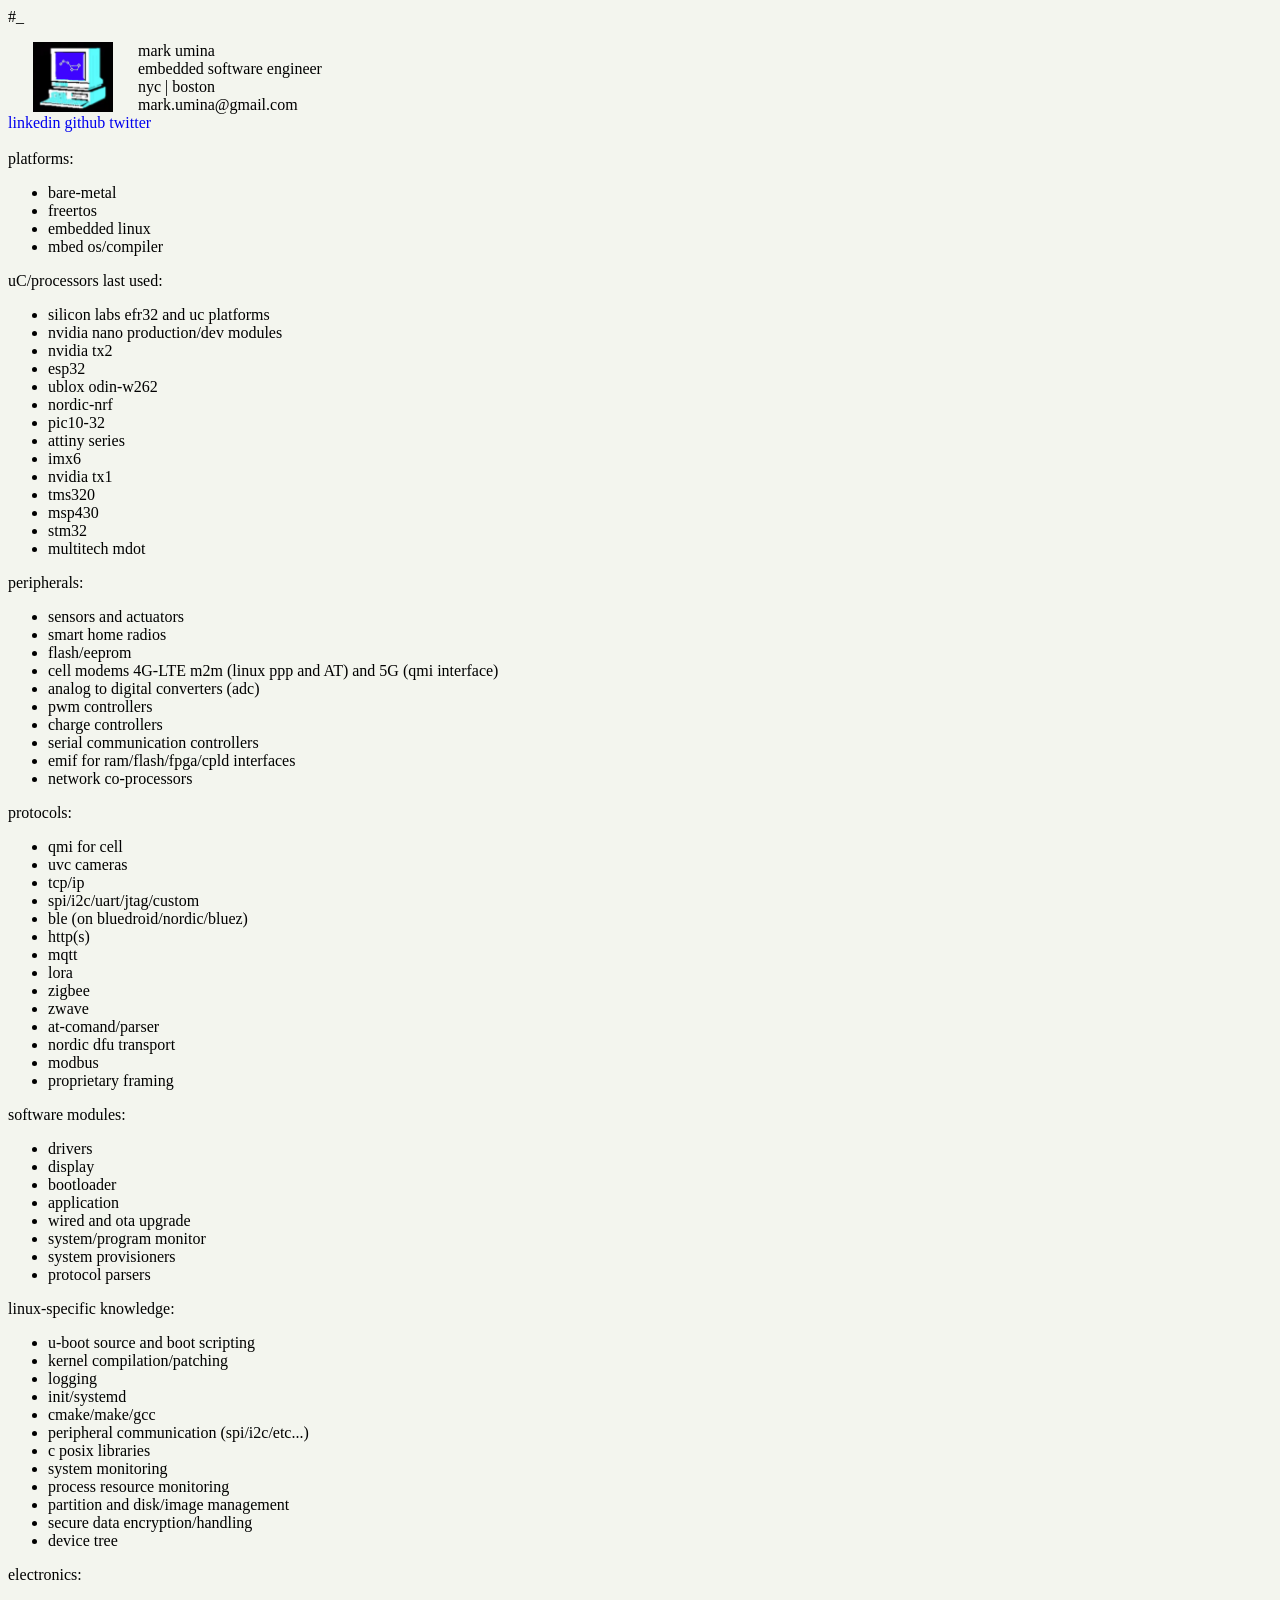
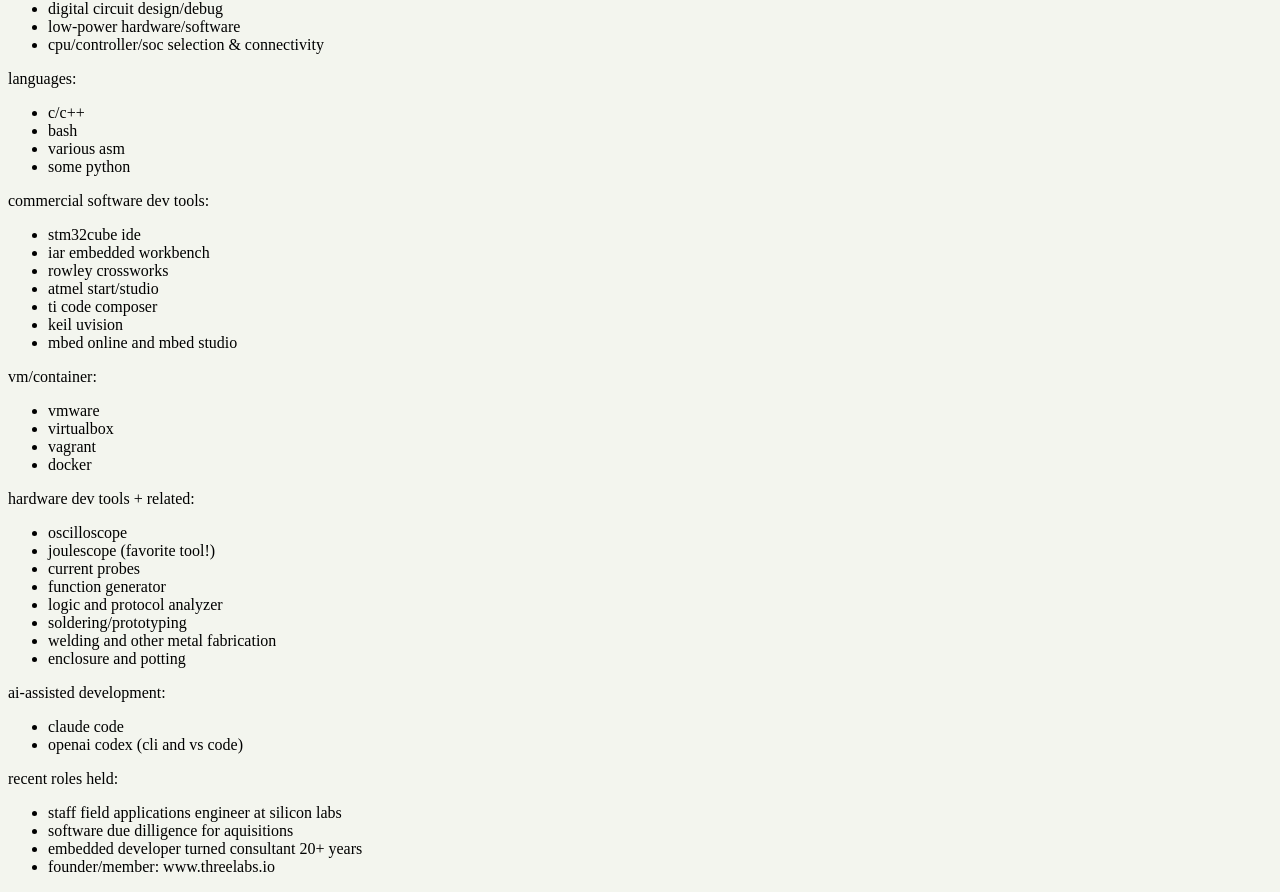
==== index.html @ 39f1ef85 "Update index.html with AI-assisted development Added AI-assisted development section with tools." ====
<!DOCTYPE html>
<html>
<head>
<title>mark umina - embedded software engineer</title>
<link rel="shortcut icon" type="image/x-icon" href="favicon.ico">
</head>
<body style="background-color:#f3f5ee"></body>#_

<p>

<IMG ALIGN="left" WIDTH=80 HEIGHT=70 HSPACE=25 SRC="computr_constellation.png">

mark umina<br />
embedded software engineer<br />

nyc | boston<br />
mark.umina@gmail.com<br />

<a href="https://www.linkedin.com/in/markumina" style="text-decoration: none">linkedin</a>
<a href="https://github.com/markumina" style="text-decoration: none">github</a>
<a href="https://twitter.com/markumina" style="text-decoration: none">twitter</a>

<br />
<br />

platforms:
<ul>
<li>bare-metal</li>
<li>freertos</li>
<li>embedded linux</li>
<li>mbed os/compiler</li>
</ul>

uC/processors last used:
<ul>
<li>silicon labs efr32 and uc platforms</li>
<li>nvidia nano production/dev modules</li>
<li>nvidia tx2</li>
<li>esp32</li>
<li>ublox odin-w262</li>
<li>nordic-nrf</li>
<li>pic10-32</li>
<li>attiny series</li>
<li>imx6</li>
<li>nvidia tx1</li>
<li>tms320</li>
<li>msp430</li>
<li>stm32</li>
<li>multitech mdot</li>
</ul>

peripherals:
<ul>
<li>sensors and actuators</li>
<li>smart home radios</li>
<li>flash/eeprom</li>
<li>cell modems 4G-LTE m2m (linux ppp and AT) and 5G (qmi interface)</li>
<li>analog to digital converters (adc)</li>
<li>pwm controllers</li>
<li>charge controllers</li>
<li>serial communication controllers</li>
<li>emif for ram/flash/fpga/cpld interfaces</li>
<li>network co-processors</li>
</ul>

protocols:
<ul>
<li>qmi for cell</li>
<li>uvc cameras</li>
<li>tcp/ip</li>
<li>spi/i2c/uart/jtag/custom</li>
<li>ble (on bluedroid/nordic/bluez)</li>
<li>http(s)</li>
<li>mqtt</li>
<li>lora</li>
<li>zigbee</li>
<li>zwave</li>
<li>at-comand/parser</li>
<li>nordic dfu transport</li>
<li>modbus</li>
<li>proprietary framing</li>
</ul>

software modules:
<ul>
<li>drivers</li>
<li>display</li>
<li>bootloader</li>
<li>application</li>
<li>wired and ota upgrade</li>
<li>system/program monitor</li>
<li>system provisioners</li>
<li>protocol parsers</li>
</ul>

linux-specific knowledge:
<ul>
<li>u-boot source and boot scripting</li>
<li>kernel compilation/patching</li>
<li>logging</li>
<li>init/systemd</li>
<li>cmake/make/gcc</li>
<li>peripheral communication (spi/i2c/etc...)</li>
<li>c posix libraries</li>
<li>system monitoring</li>
<li>process resource monitoring</li>
<li>partition and disk/image management</li>
<li>secure data encryption/handling</li>
<li>device tree</li>  
</ul>

electronics:
<ul>
<li>digital circuit design/debug</li>
<li>low-power hardware/software</li>
<li>cpu/controller/soc selection & connectivity</li>
</ul>

languages:
<ul>
<li>c/c++</li>
<li>bash</li>
<li>various asm</li>
<li>some python</li>
</ul>

commercial software dev tools:
<ul>
<li>stm32cube ide</li>
<li>iar embedded workbench</li>
<li>rowley crossworks</li>
<li>atmel start/studio</li>
<li>ti code composer</li>
<li>keil uvision</li>
<li>mbed online and mbed studio</li>
</ul>

vm/container:
<ul>
<li>vmware</li>
<li>virtualbox</li>
<li>vagrant</li>
<li>docker</li>
</ul>

hardware dev tools + related:
<ul>
<li>oscilloscope</li>
<li>joulescope (favorite tool!)</li>
<li>current probes</li>
<li>function generator</li>
<li>logic and protocol analyzer</li>
<li>soldering/prototyping</li>
<li>welding and other metal fabrication</li>
<li>enclosure and potting</li>
</ul>

ai-assisted development:
<ul>
<li>claude code</li>
<li>openai codex (cli and vs code)</li>
</ul>

recent roles held:
<ul>
<li>staff field applications engineer at silicon labs</li>
<li>software due dilligence for aquisitions</li>
<li>embedded developer turned consultant 20+ years</li>
<li>founder/member: www.threelabs.io</li>
</ul>

</p>

</html>
</body>
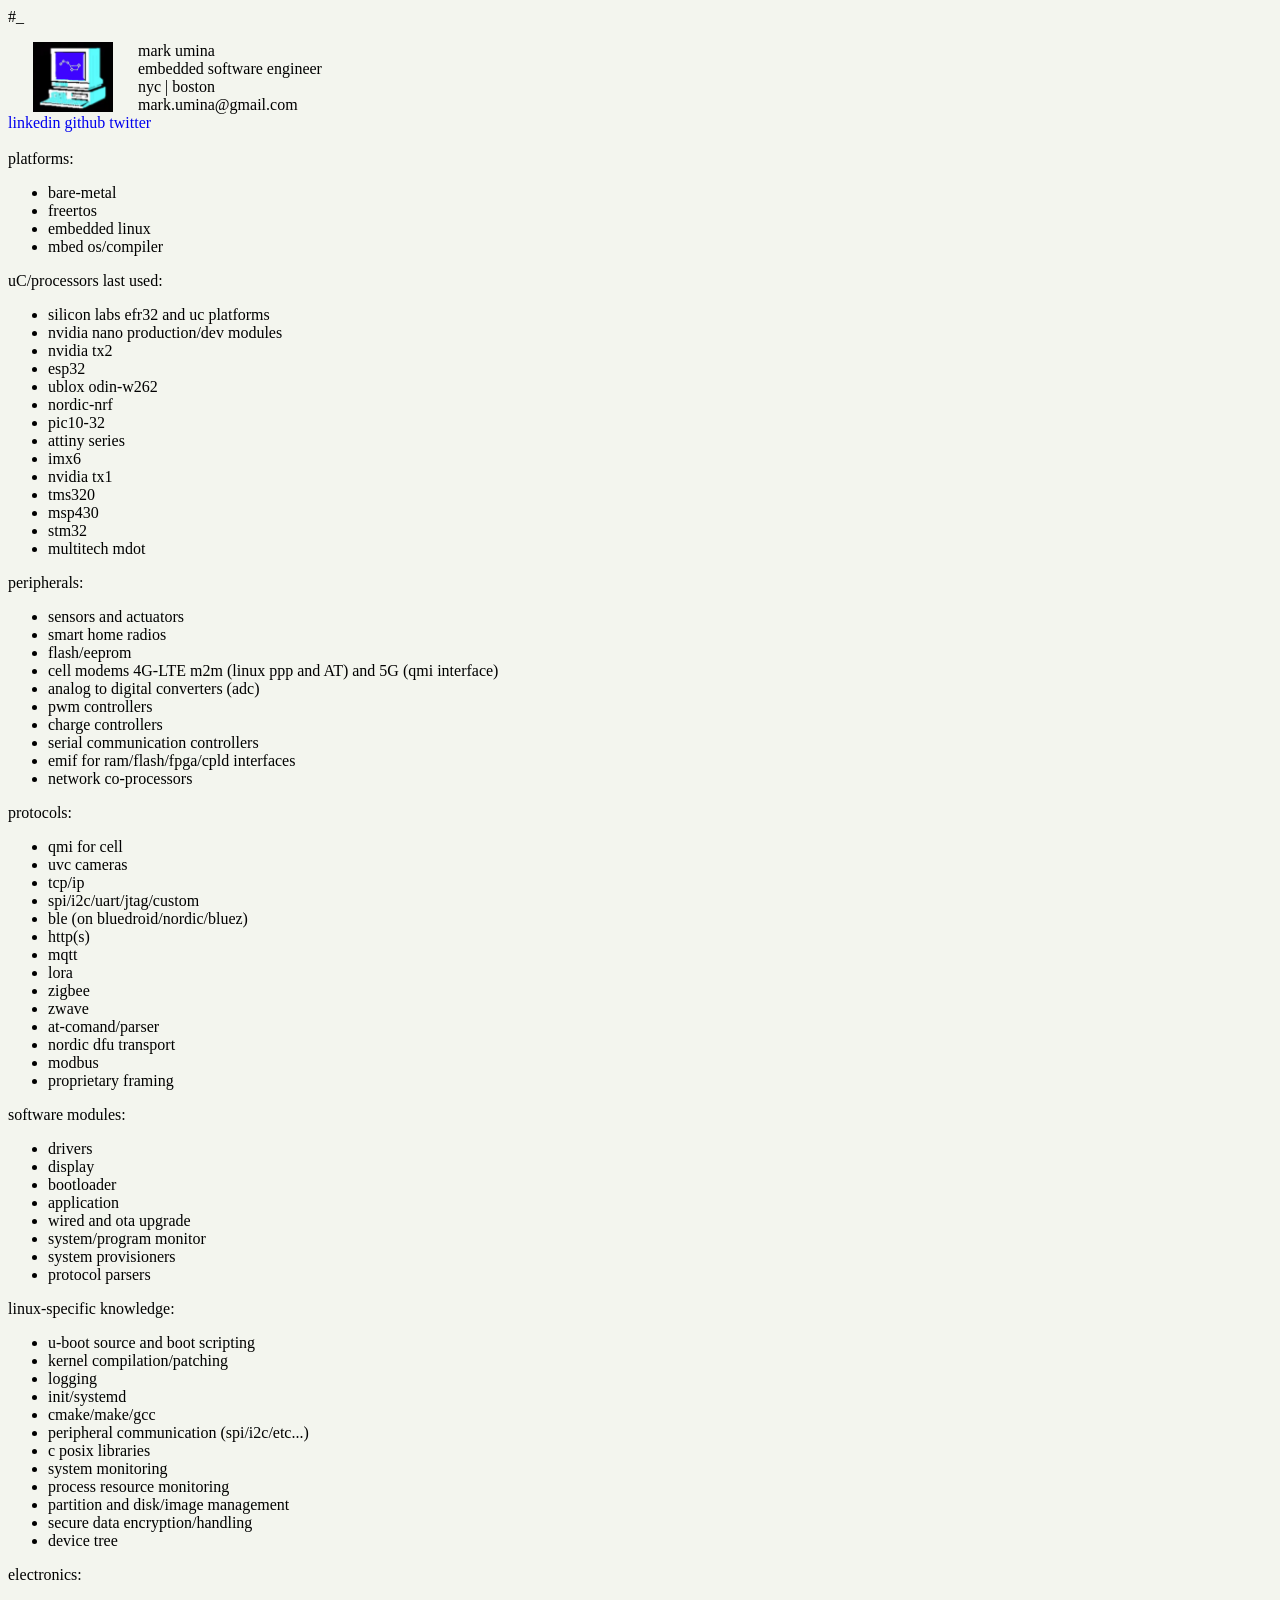
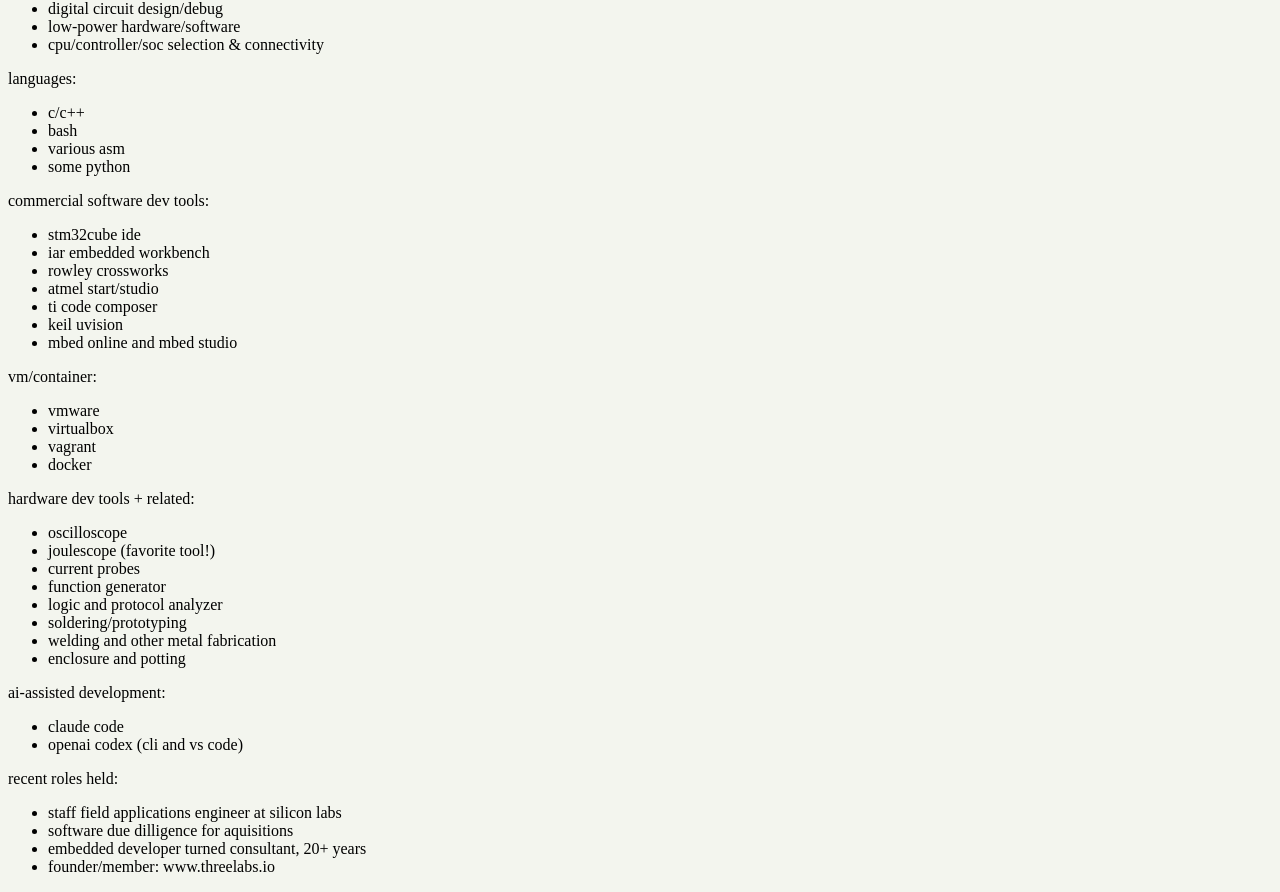
==== commit 38a1238e: "Fix typo in job experience description" ====
--- a/index.html
+++ b/index.html
@@ -165,7 +165,7 @@
 <ul>
 <li>staff field applications engineer at silicon labs</li>
 <li>software due dilligence for aquisitions</li>
-<li>embedded developer turned consultant 20+ years</li>
+<li>embedded developer turned consultant, 20+ years</li>
 <li>founder/member: www.threelabs.io</li>
 </ul>
 
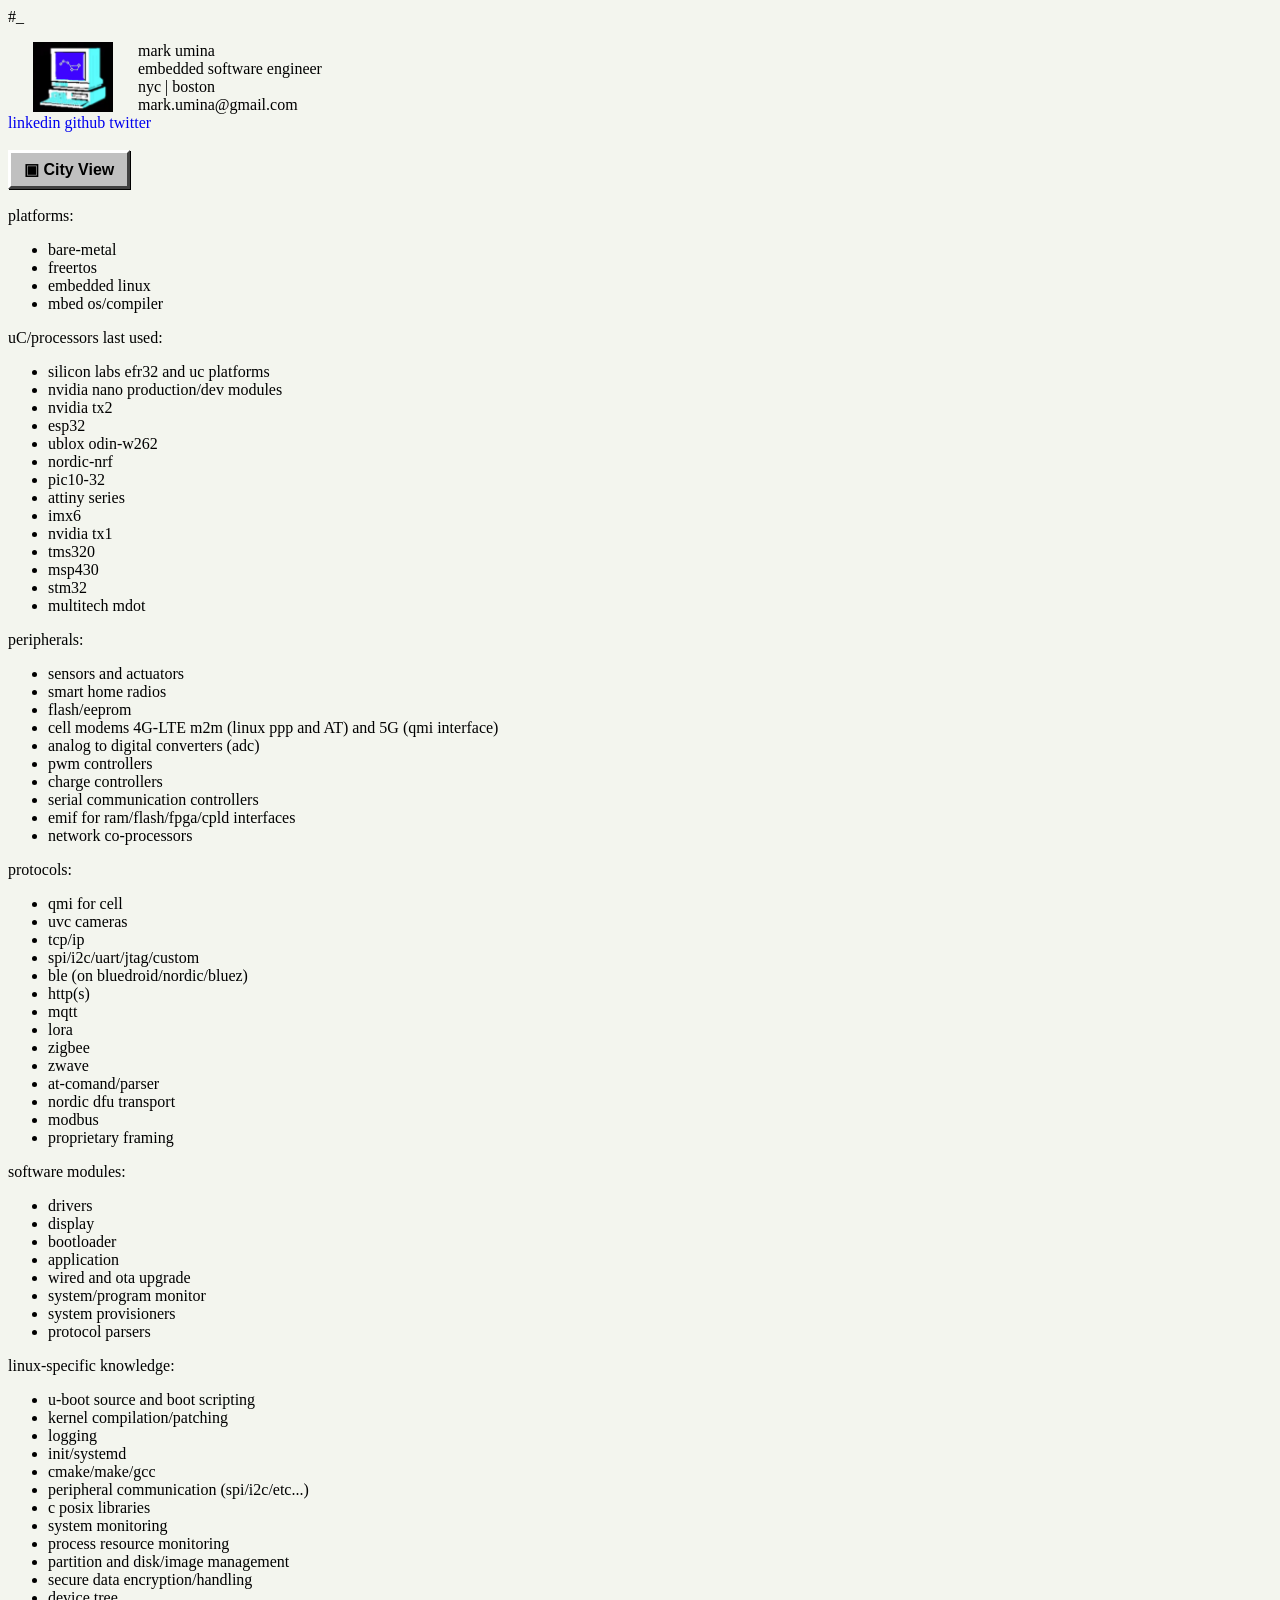
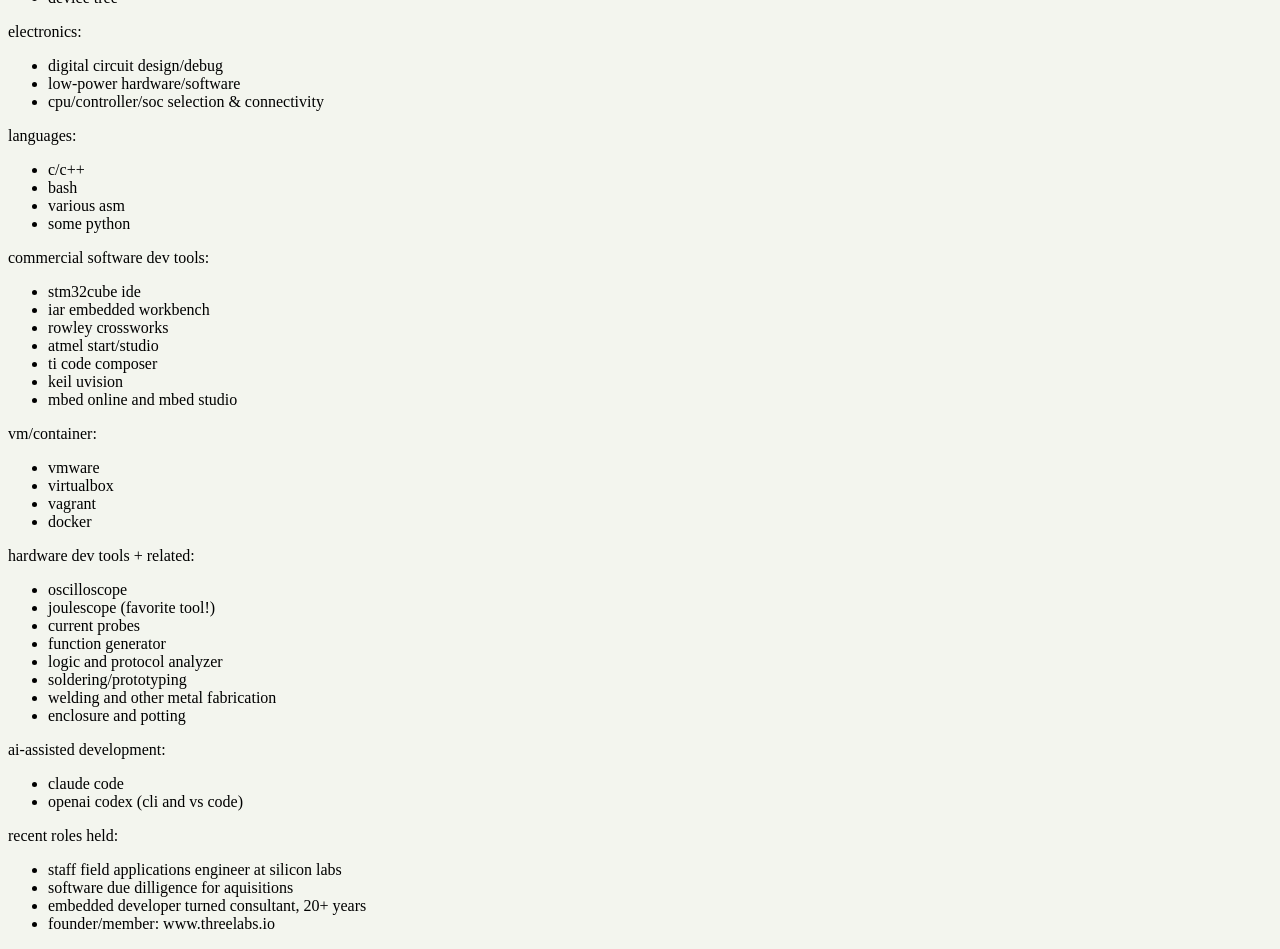
==== commit d23e80a7: "Add encrypted full-resolution city view" ====
--- a/index.html
+++ b/index.html
@@ -19,6 +19,11 @@
 <a href="https://www.linkedin.com/in/markumina" style="text-decoration: none">linkedin</a>
 <a href="https://github.com/markumina" style="text-decoration: none">github</a>
 <a href="https://twitter.com/markumina" style="text-decoration: none">twitter</a>
+
+<br />
+<br />
+
+<a href="city-view/" style="display:inline-block; padding:7px 13px; border:3px solid; border-color:#ffffff #404040 #404040 #ffffff; background:#c0c0c0; color:#000000; box-shadow:1px 1px 0 #000000; font-family:Verdana,Arial,sans-serif; font-weight:bold; text-decoration:none;">&#9635; City View</a>
 
 <br />
 <br />
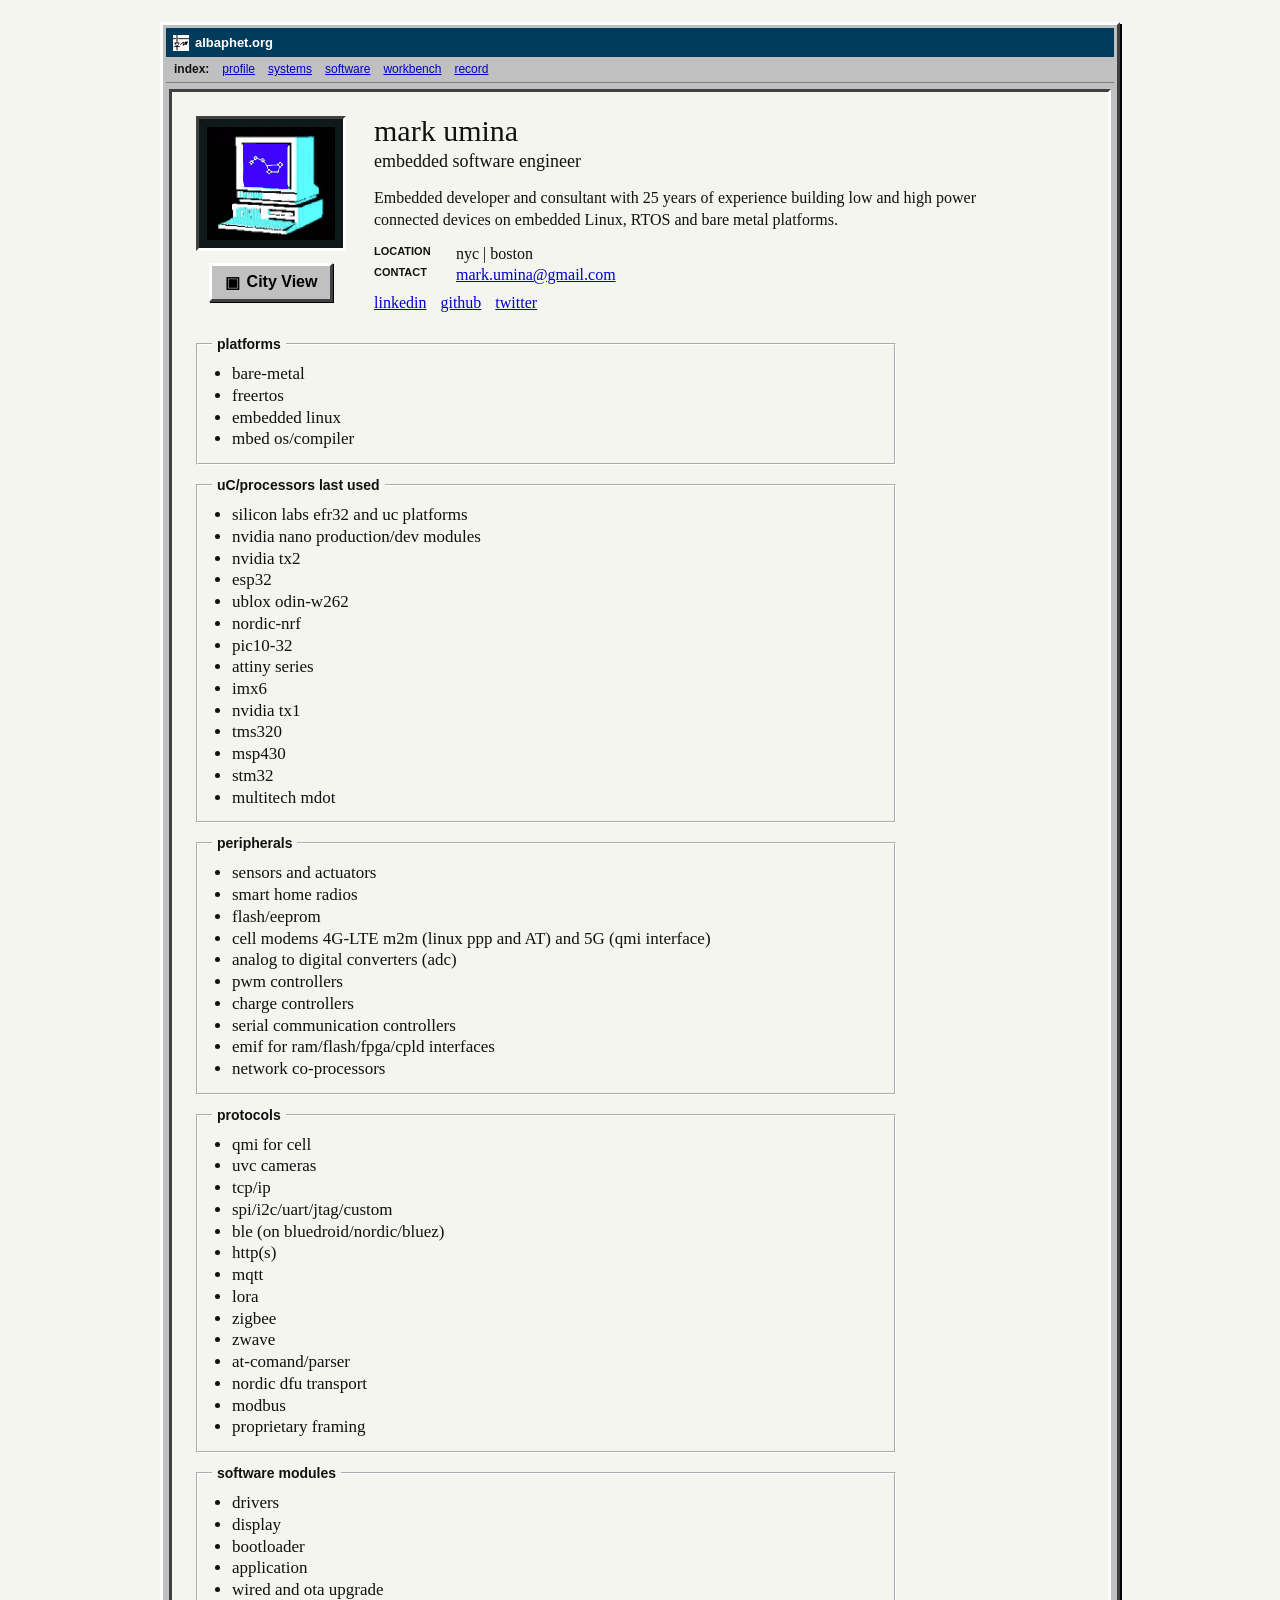
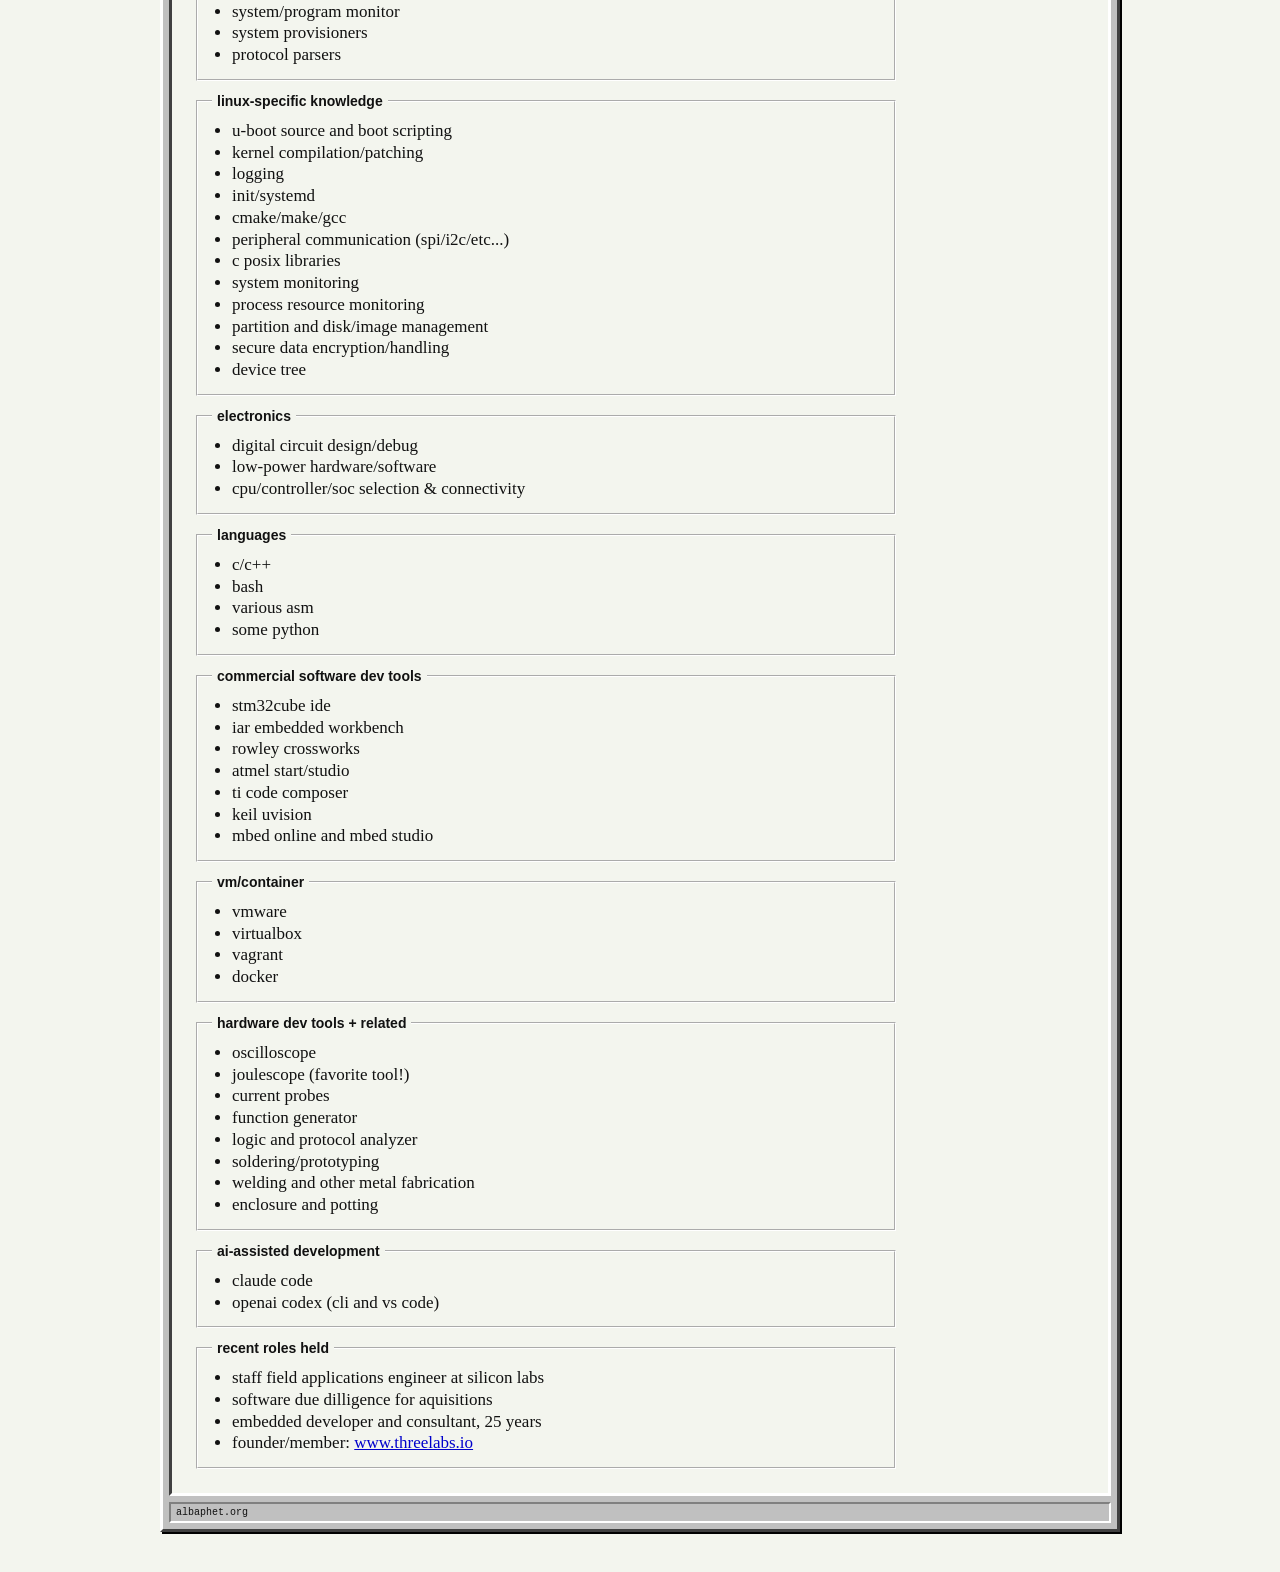
==== commit 61fe7138: "big cleanup." ====
--- a/index.html
+++ b/index.html
@@ -1,180 +1,302 @@
 <!DOCTYPE html>
-<html>
+<html lang="en">
 <head>
-<title>mark umina - embedded software engineer</title>
+<meta charset="utf-8">
+<meta name="viewport" content="width=device-width, initial-scale=1">
+<title>Mark Umina | Embedded Software Engineer, NYC &amp; Boston</title>
+<meta name="description" content="Embedded developer and consultant with 25 years of experience building low and high power connected devices on embedded Linux, RTOS and bare metal platforms.">
+<link rel="canonical" href="https://www.albaphet.org/">
+<meta property="og:type" content="profile">
+<meta property="og:site_name" content="albaphet.org">
+<meta property="og:title" content="Mark Umina | Embedded Software Engineer">
+<meta property="og:description" content="Embedded developer and consultant with 25 years of experience building low and high power connected devices on embedded Linux, RTOS and bare metal platforms.">
+<meta property="og:url" content="https://www.albaphet.org/">
+<meta property="og:image" content="https://www.albaphet.org/computr_constellation.png">
+<meta property="og:image:width" content="327">
+<meta property="og:image:height" content="288">
+<meta property="og:image:alt" content="Pixel-art computer beneath a constellation">
+<meta name="twitter:card" content="summary">
 <link rel="shortcut icon" type="image/x-icon" href="favicon.ico">
+<link rel="stylesheet" href="site.css">
+<script type="application/ld+json">
+{
+  "@context": "https://schema.org",
+  "@graph": [
+    {
+      "@type": "WebSite",
+      "@id": "https://www.albaphet.org/#website",
+      "url": "https://www.albaphet.org/",
+      "name": "albaphet.org"
+    },
+    {
+      "@type": "ProfilePage",
+      "@id": "https://www.albaphet.org/#profile",
+      "url": "https://www.albaphet.org/",
+      "name": "Mark Umina | Embedded Software Engineer",
+      "isPartOf": {
+        "@id": "https://www.albaphet.org/#website"
+      },
+      "mainEntity": {
+        "@id": "https://www.albaphet.org/#mark-umina"
+      }
+    },
+    {
+      "@type": "Person",
+      "@id": "https://www.albaphet.org/#mark-umina",
+      "name": "Mark Umina",
+      "url": "https://www.albaphet.org/",
+      "jobTitle": "Embedded Software Engineer",
+      "description": "Embedded developer and consultant with 25 years of experience building low and high power connected devices on embedded Linux, RTOS and bare metal platforms.",
+      "email": "mailto:mark.umina@gmail.com",
+      "sameAs": [
+        "https://www.linkedin.com/in/markumina",
+        "https://github.com/markumina",
+        "https://twitter.com/markumina"
+      ],
+      "knowsAbout": [
+        "Bare-metal programming",
+        "FreeRTOS",
+        "Embedded Linux",
+        "Firmware development",
+        "Device drivers",
+        "Wireless systems",
+        "Low and high power connected devices",
+        "Hardware/software integration"
+      ]
+    }
+  ]
+}
+</script>
 </head>
-<body style="background-color:#f3f5ee"></body>#_
-
-<p>
-
-<IMG ALIGN="left" WIDTH=80 HEIGHT=70 HSPACE=25 SRC="computr_constellation.png">
-
-mark umina<br />
-embedded software engineer<br />
-
-nyc | boston<br />
-mark.umina@gmail.com<br />
-
-<a href="https://www.linkedin.com/in/markumina" style="text-decoration: none">linkedin</a>
-<a href="https://github.com/markumina" style="text-decoration: none">github</a>
-<a href="https://twitter.com/markumina" style="text-decoration: none">twitter</a>
-
-<br />
-<br />
-
-<a href="city-view/" style="display:inline-block; padding:7px 13px; border:3px solid; border-color:#ffffff #404040 #404040 #ffffff; background:#c0c0c0; color:#000000; box-shadow:1px 1px 0 #000000; font-family:Verdana,Arial,sans-serif; font-weight:bold; text-decoration:none;">&#9635; City View</a>
-
-<br />
-<br />
-
-platforms:
-<ul>
-<li>bare-metal</li>
-<li>freertos</li>
-<li>embedded linux</li>
-<li>mbed os/compiler</li>
-</ul>
-
-uC/processors last used:
-<ul>
-<li>silicon labs efr32 and uc platforms</li>
-<li>nvidia nano production/dev modules</li>
-<li>nvidia tx2</li>
-<li>esp32</li>
-<li>ublox odin-w262</li>
-<li>nordic-nrf</li>
-<li>pic10-32</li>
-<li>attiny series</li>
-<li>imx6</li>
-<li>nvidia tx1</li>
-<li>tms320</li>
-<li>msp430</li>
-<li>stm32</li>
-<li>multitech mdot</li>
-</ul>
-
-peripherals:
-<ul>
-<li>sensors and actuators</li>
-<li>smart home radios</li>
-<li>flash/eeprom</li>
-<li>cell modems 4G-LTE m2m (linux ppp and AT) and 5G (qmi interface)</li>
-<li>analog to digital converters (adc)</li>
-<li>pwm controllers</li>
-<li>charge controllers</li>
-<li>serial communication controllers</li>
-<li>emif for ram/flash/fpga/cpld interfaces</li>
-<li>network co-processors</li>
-</ul>
-
-protocols:
-<ul>
-<li>qmi for cell</li>
-<li>uvc cameras</li>
-<li>tcp/ip</li>
-<li>spi/i2c/uart/jtag/custom</li>
-<li>ble (on bluedroid/nordic/bluez)</li>
-<li>http(s)</li>
-<li>mqtt</li>
-<li>lora</li>
-<li>zigbee</li>
-<li>zwave</li>
-<li>at-comand/parser</li>
-<li>nordic dfu transport</li>
-<li>modbus</li>
-<li>proprietary framing</li>
-</ul>
-
-software modules:
-<ul>
-<li>drivers</li>
-<li>display</li>
-<li>bootloader</li>
-<li>application</li>
-<li>wired and ota upgrade</li>
-<li>system/program monitor</li>
-<li>system provisioners</li>
-<li>protocol parsers</li>
-</ul>
-
-linux-specific knowledge:
-<ul>
-<li>u-boot source and boot scripting</li>
-<li>kernel compilation/patching</li>
-<li>logging</li>
-<li>init/systemd</li>
-<li>cmake/make/gcc</li>
-<li>peripheral communication (spi/i2c/etc...)</li>
-<li>c posix libraries</li>
-<li>system monitoring</li>
-<li>process resource monitoring</li>
-<li>partition and disk/image management</li>
-<li>secure data encryption/handling</li>
-<li>device tree</li>  
-</ul>
-
-electronics:
-<ul>
-<li>digital circuit design/debug</li>
-<li>low-power hardware/software</li>
-<li>cpu/controller/soc selection & connectivity</li>
-</ul>
-
-languages:
-<ul>
-<li>c/c++</li>
-<li>bash</li>
-<li>various asm</li>
-<li>some python</li>
-</ul>
-
-commercial software dev tools:
-<ul>
-<li>stm32cube ide</li>
-<li>iar embedded workbench</li>
-<li>rowley crossworks</li>
-<li>atmel start/studio</li>
-<li>ti code composer</li>
-<li>keil uvision</li>
-<li>mbed online and mbed studio</li>
-</ul>
-
-vm/container:
-<ul>
-<li>vmware</li>
-<li>virtualbox</li>
-<li>vagrant</li>
-<li>docker</li>
-</ul>
-
-hardware dev tools + related:
-<ul>
-<li>oscilloscope</li>
-<li>joulescope (favorite tool!)</li>
-<li>current probes</li>
-<li>function generator</li>
-<li>logic and protocol analyzer</li>
-<li>soldering/prototyping</li>
-<li>welding and other metal fabrication</li>
-<li>enclosure and potting</li>
-</ul>
-
-ai-assisted development:
-<ul>
-<li>claude code</li>
-<li>openai codex (cli and vs code)</li>
-</ul>
-
-recent roles held:
-<ul>
-<li>staff field applications engineer at silicon labs</li>
-<li>software due dilligence for aquisitions</li>
-<li>embedded developer turned consultant, 20+ years</li>
-<li>founder/member: www.threelabs.io</li>
-</ul>
-
-</p>
-
+<body>
+
+<div class="terminal-window">
+  <header class="title-bar">
+    <span class="title-bar-name"><img src="favicon.ico" alt=""> albaphet.org</span>
+  </header>
+
+  <nav class="menu-bar" aria-label="Page index">
+    <span>index:</span>
+    <a href="#profile">profile</a>
+    <a href="#systems">systems</a>
+    <a href="#software">software</a>
+    <a href="#workbench">workbench</a>
+    <a href="#record">record</a>
+  </nav>
+
+  <main class="document-well">
+    <section class="profile" id="profile">
+      <figure class="workstation-figure">
+        <div class="image-well">
+          <img src="computr_constellation.png" width="327" height="288" alt="Pixel-art computer beneath a constellation">
+        </div>
+        <p class="workstation-action">
+          <a class="windows-button" href="city-view/"><span aria-hidden="true">&#9635;</span> City View</a>
+        </p>
+      </figure>
+
+      <div class="profile-copy">
+        <h1>mark umina</h1>
+        <p class="role">embedded software engineer</p>
+        <p class="profile-summary">Embedded developer and consultant with 25 years of experience building low and high power connected devices on embedded Linux, RTOS and bare metal platforms.</p>
+
+        <dl class="coordinates">
+          <dt>location</dt>
+          <dd>nyc | boston</dd>
+          <dt>contact</dt>
+          <dd><a href="mailto:mark.umina@gmail.com">mark.umina@gmail.com</a></dd>
+        </dl>
+
+        <div class="contact-links">
+          <a href="https://www.linkedin.com/in/markumina">linkedin</a>
+          <a href="https://github.com/markumina">github</a>
+          <a href="https://twitter.com/markumina">twitter</a>
+        </div>
+
+      </div>
+    </section>
+
+    <section class="technical-record" aria-label="Technical experience">
+      <div class="spec-grid">
+        <fieldset id="systems">
+          <legend>platforms</legend>
+          <ul>
+            <li>bare-metal</li>
+            <li>freertos</li>
+            <li>embedded linux</li>
+            <li>mbed os/compiler</li>
+          </ul>
+        </fieldset>
+
+        <fieldset>
+          <legend>uC/processors last used</legend>
+          <ul>
+            <li>silicon labs efr32 and uc platforms</li>
+            <li>nvidia nano production/dev modules</li>
+            <li>nvidia tx2</li>
+            <li>esp32</li>
+            <li>ublox odin-w262</li>
+            <li>nordic-nrf</li>
+            <li>pic10-32</li>
+            <li>attiny series</li>
+            <li>imx6</li>
+            <li>nvidia tx1</li>
+            <li>tms320</li>
+            <li>msp430</li>
+            <li>stm32</li>
+            <li>multitech mdot</li>
+          </ul>
+        </fieldset>
+
+        <fieldset>
+          <legend>peripherals</legend>
+          <ul>
+            <li>sensors and actuators</li>
+            <li>smart home radios</li>
+            <li>flash/eeprom</li>
+            <li>cell modems 4G-LTE m2m (linux ppp and AT) and 5G (qmi interface)</li>
+            <li>analog to digital converters (adc)</li>
+            <li>pwm controllers</li>
+            <li>charge controllers</li>
+            <li>serial communication controllers</li>
+            <li>emif for ram/flash/fpga/cpld interfaces</li>
+            <li>network co-processors</li>
+          </ul>
+        </fieldset>
+
+        <fieldset>
+          <legend>protocols</legend>
+          <ul>
+            <li>qmi for cell</li>
+            <li>uvc cameras</li>
+            <li>tcp/ip</li>
+            <li>spi/i2c/uart/jtag/custom</li>
+            <li>ble (on bluedroid/nordic/bluez)</li>
+            <li>http(s)</li>
+            <li>mqtt</li>
+            <li>lora</li>
+            <li>zigbee</li>
+            <li>zwave</li>
+            <li>at-comand/parser</li>
+            <li>nordic dfu transport</li>
+            <li>modbus</li>
+            <li>proprietary framing</li>
+          </ul>
+        </fieldset>
+
+        <fieldset id="software">
+          <legend>software modules</legend>
+          <ul>
+            <li>drivers</li>
+            <li>display</li>
+            <li>bootloader</li>
+            <li>application</li>
+            <li>wired and ota upgrade</li>
+            <li>system/program monitor</li>
+            <li>system provisioners</li>
+            <li>protocol parsers</li>
+          </ul>
+        </fieldset>
+
+        <fieldset>
+          <legend>linux-specific knowledge</legend>
+          <ul>
+            <li>u-boot source and boot scripting</li>
+            <li>kernel compilation/patching</li>
+            <li>logging</li>
+            <li>init/systemd</li>
+            <li>cmake/make/gcc</li>
+            <li>peripheral communication (spi/i2c/etc...)</li>
+            <li>c posix libraries</li>
+            <li>system monitoring</li>
+            <li>process resource monitoring</li>
+            <li>partition and disk/image management</li>
+            <li>secure data encryption/handling</li>
+            <li>device tree</li>
+          </ul>
+        </fieldset>
+
+        <fieldset>
+          <legend>electronics</legend>
+          <ul>
+            <li>digital circuit design/debug</li>
+            <li>low-power hardware/software</li>
+            <li>cpu/controller/soc selection &amp; connectivity</li>
+          </ul>
+        </fieldset>
+
+        <fieldset>
+          <legend>languages</legend>
+          <ul>
+            <li>c/c++</li>
+            <li>bash</li>
+            <li>various asm</li>
+            <li>some python</li>
+          </ul>
+        </fieldset>
+
+        <fieldset>
+          <legend>commercial software dev tools</legend>
+          <ul>
+            <li>stm32cube ide</li>
+            <li>iar embedded workbench</li>
+            <li>rowley crossworks</li>
+            <li>atmel start/studio</li>
+            <li>ti code composer</li>
+            <li>keil uvision</li>
+            <li>mbed online and mbed studio</li>
+          </ul>
+        </fieldset>
+
+        <fieldset>
+          <legend>vm/container</legend>
+          <ul>
+            <li>vmware</li>
+            <li>virtualbox</li>
+            <li>vagrant</li>
+            <li>docker</li>
+          </ul>
+        </fieldset>
+
+        <fieldset id="workbench">
+          <legend>hardware dev tools + related</legend>
+          <ul>
+            <li>oscilloscope</li>
+            <li>joulescope (favorite tool!)</li>
+            <li>current probes</li>
+            <li>function generator</li>
+            <li>logic and protocol analyzer</li>
+            <li>soldering/prototyping</li>
+            <li>welding and other metal fabrication</li>
+            <li>enclosure and potting</li>
+          </ul>
+        </fieldset>
+
+        <fieldset>
+          <legend>ai-assisted development</legend>
+          <ul>
+            <li>claude code</li>
+            <li>openai codex (cli and vs code)</li>
+          </ul>
+        </fieldset>
+
+        <fieldset class="span-two" id="record">
+          <legend>recent roles held</legend>
+          <ul>
+            <li>staff field applications engineer at silicon labs</li>
+            <li>software due dilligence for aquisitions</li>
+            <li>embedded developer and consultant, 25 years</li>
+            <li>founder/member: <a href="https://www.threelabs.io/">www.threelabs.io</a></li>
+          </ul>
+        </fieldset>
+      </div>
+    </section>
+  </main>
+
+  <footer class="window-status">
+    <span>albaphet.org</span>
+  </footer>
+</div>
+
+</body>
 </html>
-</body>
--- a/site.css
+++ b/site.css
@@ -0,0 +1,338 @@
+:root {
+  color-scheme: light;
+  background: #f3f5ee;
+  color: #111111;
+  font-family: "Times New Roman", Times, serif;
+  font-size: 16px;
+}
+
+* {
+  box-sizing: border-box;
+}
+
+html {
+  scroll-behavior: smooth;
+}
+
+body {
+  margin: 0;
+  padding: 22px 12px 40px;
+  background: #f3f5ee;
+}
+
+a {
+  color: #0000cc;
+}
+
+a:visited {
+  color: #551a8b;
+}
+
+a:focus-visible {
+  outline: 2px dotted #000000;
+  outline-offset: 2px;
+}
+
+.terminal-window {
+  width: min(960px, 100%);
+  margin: 0 auto;
+  border: 3px solid;
+  border-color: #ffffff #404040 #404040 #ffffff;
+  background: #c0c0c0;
+  box-shadow: 2px 2px 0 #000000;
+}
+
+.title-bar {
+  display: flex;
+  min-height: 29px;
+  align-items: center;
+  justify-content: space-between;
+  gap: 20px;
+  margin: 3px 3px 0;
+  padding: 4px 7px;
+  background: #003b5c;
+  color: #ffffff;
+  font-family: Verdana, Arial, sans-serif;
+  font-size: 12px;
+  font-weight: bold;
+}
+
+.title-bar-name {
+  display: flex;
+  min-width: 0;
+  align-items: center;
+  gap: 6px;
+  font-size: 13px;
+}
+
+.title-bar-name img {
+  width: 16px;
+  height: 16px;
+}
+
+.menu-bar {
+  display: flex;
+  flex-wrap: wrap;
+  gap: 5px 13px;
+  margin: 0 3px;
+  padding: 5px 8px 6px;
+  border-bottom: 1px solid #808080;
+  font-family: Verdana, Arial, sans-serif;
+  font-size: 12px;
+}
+
+.menu-bar span {
+  font-weight: bold;
+}
+
+.document-well {
+  margin: 6px;
+  padding: 24px;
+  border: 3px solid;
+  border-color: #404040 #ffffff #ffffff #404040;
+  background: #f3f5ee;
+}
+
+.profile {
+  display: grid;
+  grid-template-columns: 150px minmax(0, 1fr);
+  gap: 28px;
+  align-items: start;
+}
+
+.workstation-figure {
+  margin: 0;
+}
+
+.image-well {
+  padding: 8px;
+  border: 3px solid;
+  border-color: #404040 #ffffff #ffffff #404040;
+  background: #10191a;
+}
+
+.image-well img {
+  display: block;
+  width: 100%;
+  height: auto;
+  image-rendering: pixelated;
+}
+
+.profile-copy {
+  min-width: 0;
+}
+
+h1 {
+  margin: 0;
+  font-size: 30px;
+  font-weight: normal;
+  line-height: 1;
+}
+
+.role {
+  margin: 5px 0 15px;
+  font-size: 18px;
+}
+
+.profile-summary {
+  max-width: 640px;
+  margin: 0 0 15px;
+  line-height: 1.35;
+}
+
+.coordinates {
+  display: grid;
+  grid-template-columns: 72px minmax(0, 1fr);
+  gap: 3px 10px;
+  margin: 0 0 10px;
+}
+
+.coordinates dt {
+  font-family: Verdana, Arial, sans-serif;
+  font-size: 11px;
+  font-weight: bold;
+  text-transform: uppercase;
+}
+
+.coordinates dd {
+  min-width: 0;
+  margin: 0;
+  overflow-wrap: anywhere;
+}
+
+.contact-links {
+  display: flex;
+  flex-wrap: wrap;
+  gap: 5px 14px;
+}
+
+.workstation-action {
+  margin: 12px 0 0;
+  text-align: center;
+}
+
+.windows-button {
+  display: inline-flex;
+  min-height: 38px;
+  align-items: center;
+  gap: 7px;
+  padding: 7px 13px;
+  border: 3px solid;
+  border-color: #ffffff #404040 #404040 #ffffff;
+  background: #c0c0c0;
+  box-shadow: 1px 1px 0 #000000;
+  color: #000000;
+  font-family: Verdana, Arial, sans-serif;
+  font-weight: bold;
+  text-decoration: none;
+  cursor: pointer;
+}
+
+.windows-button:visited {
+  color: #000000;
+}
+
+.windows-button:hover {
+  background: #d3d3d3;
+}
+
+.windows-button:active {
+  border-color: #404040 #ffffff #ffffff #404040;
+  box-shadow: none;
+  transform: translate(1px, 1px);
+}
+
+.technical-record {
+  margin-top: 24px;
+}
+
+.spec-grid {
+  display: grid;
+  grid-template-columns: minmax(0, 700px);
+  gap: 12px;
+  align-items: start;
+}
+
+fieldset {
+  min-width: 0;
+  margin: 0;
+  padding: 10px 14px 12px;
+  border: 2px groove #ffffff;
+  background: transparent;
+  font-size: 17px;
+}
+
+legend {
+  padding: 0 5px;
+  font-family: Verdana, Arial, sans-serif;
+  font-size: 14px;
+  font-weight: bold;
+  letter-spacing: 0;
+}
+
+fieldset ul {
+  margin: 2px 0 0;
+  padding-left: 20px;
+}
+
+fieldset li {
+  margin: 1px 0;
+  line-height: 1.22;
+}
+
+.span-two {
+  grid-column: auto;
+}
+
+.window-status {
+  display: flex;
+  justify-content: space-between;
+  gap: 15px;
+  margin: 0 6px 6px;
+  font-family: "Courier New", monospace;
+  font-size: 10px;
+}
+
+.window-status span {
+  flex: 1;
+  padding: 3px 5px;
+  border: 2px solid;
+  border-color: #808080 #ffffff #ffffff #808080;
+}
+
+@media (max-width: 680px) {
+  body {
+    padding: 8px 6px 24px;
+  }
+
+  .menu-bar {
+    gap: 7px 12px;
+  }
+
+  .menu-bar span {
+    flex-basis: 100%;
+  }
+
+  .document-well {
+    margin: 4px;
+    padding: 17px 13px;
+  }
+
+  .profile {
+    grid-template-columns: 92px minmax(0, 1fr);
+    gap: 14px;
+  }
+
+  .image-well {
+    padding: 5px;
+  }
+
+  h1 {
+    font-size: 25px;
+  }
+
+  .role {
+    font-size: 16px;
+  }
+
+  .coordinates {
+    display: block;
+  }
+
+  .coordinates dt {
+    margin-top: 6px;
+  }
+
+  .spec-grid {
+    grid-template-columns: minmax(0, 1fr);
+  }
+
+  .span-two {
+    grid-column: auto;
+  }
+}
+
+@media (max-width: 410px) {
+  .profile {
+    grid-template-columns: 1fr;
+  }
+
+  .workstation-figure {
+    width: 150px;
+  }
+
+  .contact-links {
+    gap: 8px 16px;
+  }
+
+  .windows-button {
+    min-height: 44px;
+  }
+
+}
+
+@media (prefers-reduced-motion: reduce) {
+  html {
+    scroll-behavior: auto;
+  }
+}
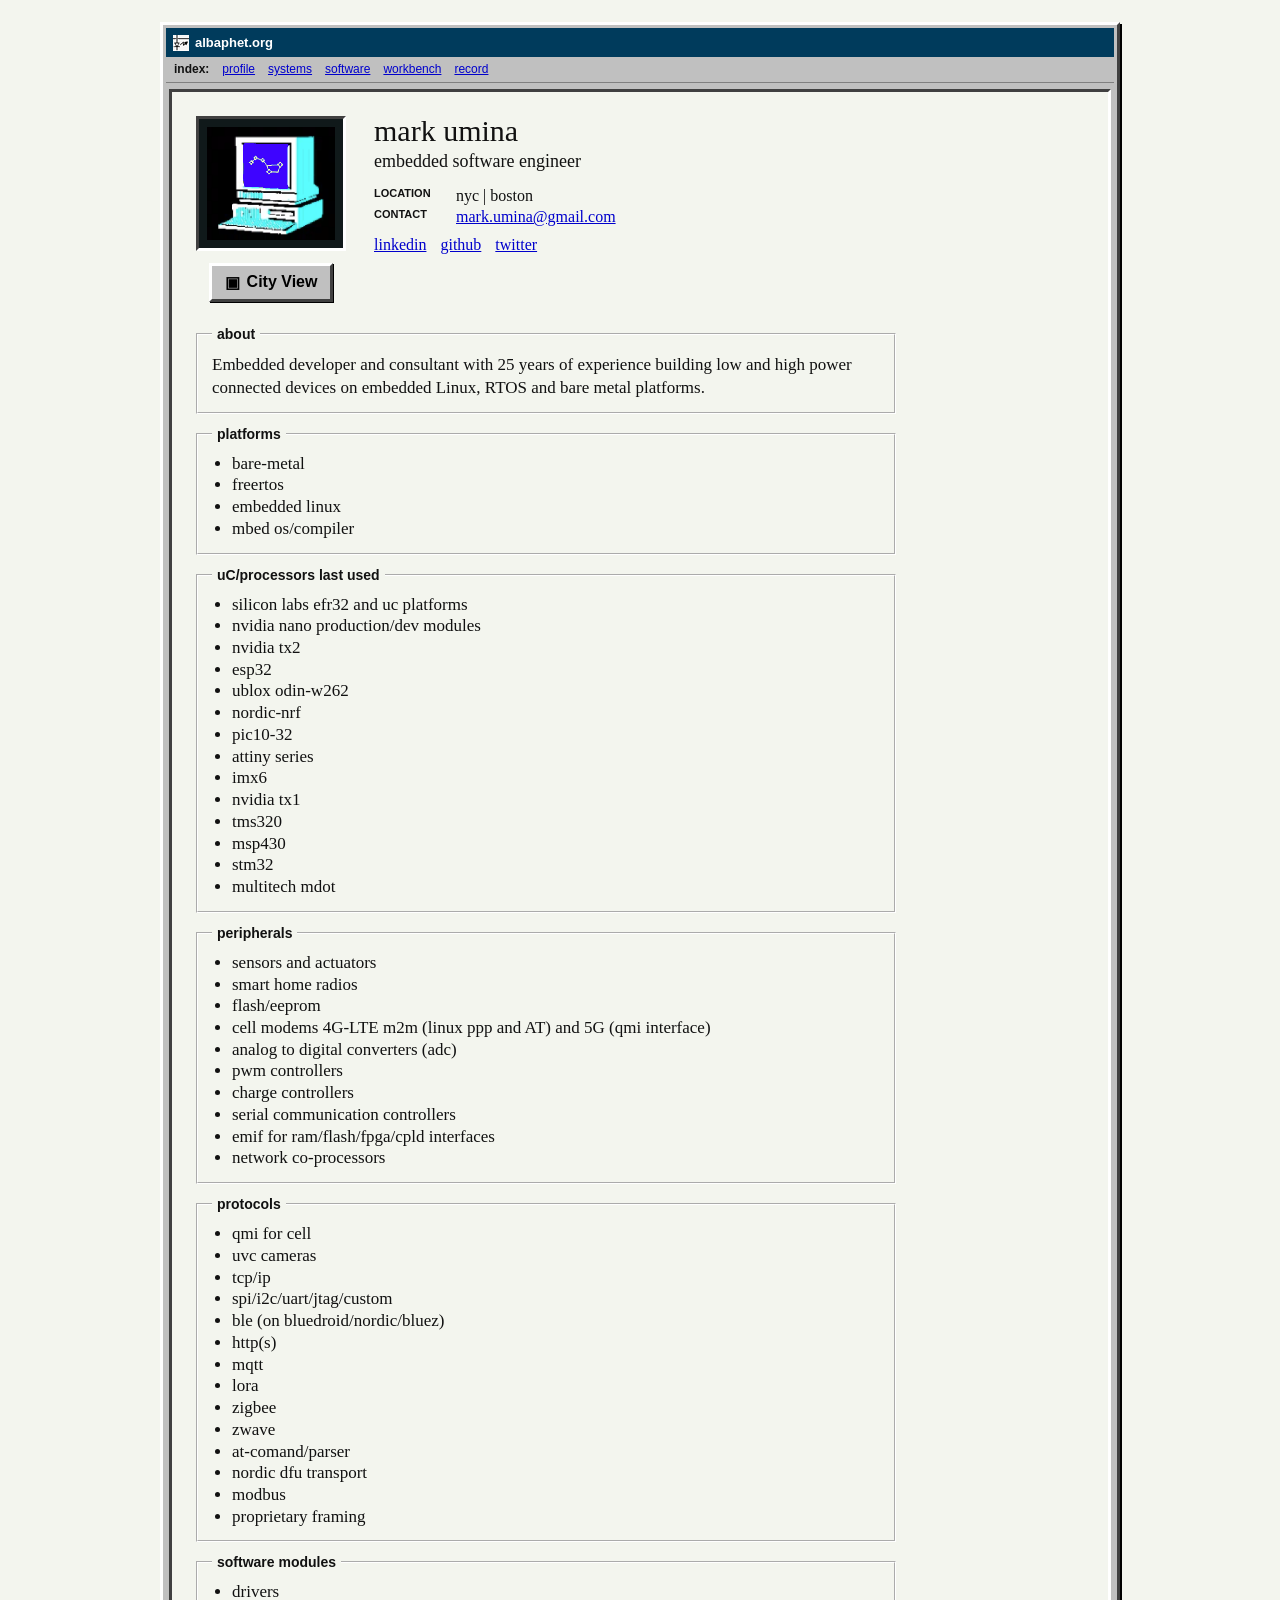
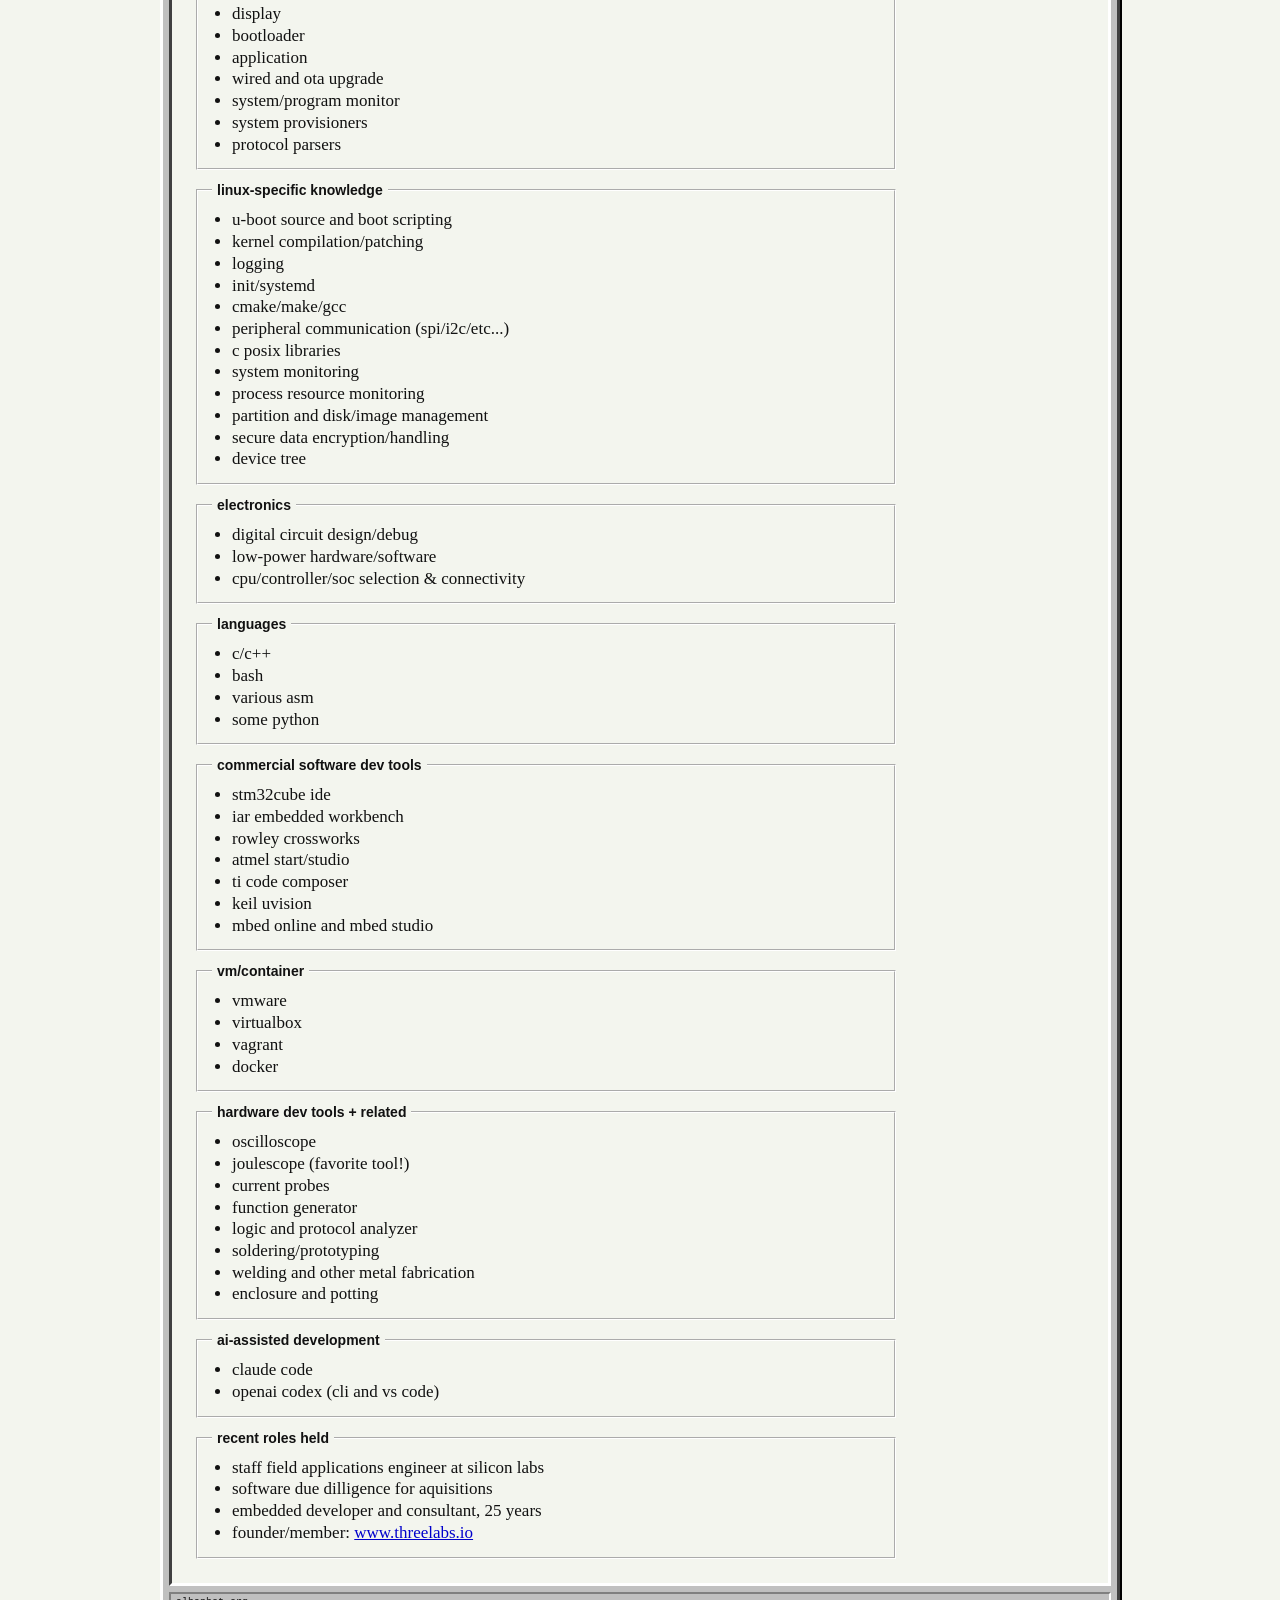
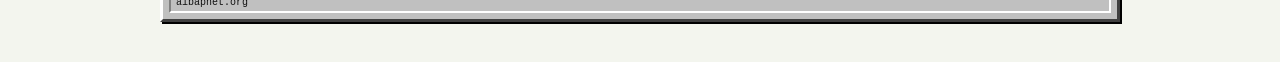
==== commit eda44799: "newframe." ====
--- a/index.html
+++ b/index.html
@@ -98,7 +98,6 @@
       <div class="profile-copy">
         <h1>mark umina</h1>
         <p class="role">embedded software engineer</p>
-        <p class="profile-summary">Embedded developer and consultant with 25 years of experience building low and high power connected devices on embedded Linux, RTOS and bare metal platforms.</p>
 
         <dl class="coordinates">
           <dt>location</dt>
@@ -118,6 +117,11 @@
 
     <section class="technical-record" aria-label="Technical experience">
       <div class="spec-grid">
+        <fieldset class="about-section">
+          <legend>about</legend>
+          <p>Embedded developer and consultant with 25 years of experience building low and high power connected devices on embedded Linux, RTOS and bare metal platforms.</p>
+        </fieldset>
+
         <fieldset id="systems">
           <legend>platforms</legend>
           <ul>
--- a/site.css
+++ b/site.css
@@ -132,12 +132,6 @@
 .role {
   margin: 5px 0 15px;
   font-size: 18px;
-}
-
-.profile-summary {
-  max-width: 640px;
-  margin: 0 0 15px;
-  line-height: 1.35;
 }
 
 .coordinates {
@@ -206,6 +200,11 @@
   margin-top: 24px;
 }
 
+.about-section p {
+  margin: 2px 0 0;
+  line-height: 1.35;
+}
+
 .spec-grid {
   display: grid;
   grid-template-columns: minmax(0, 700px);
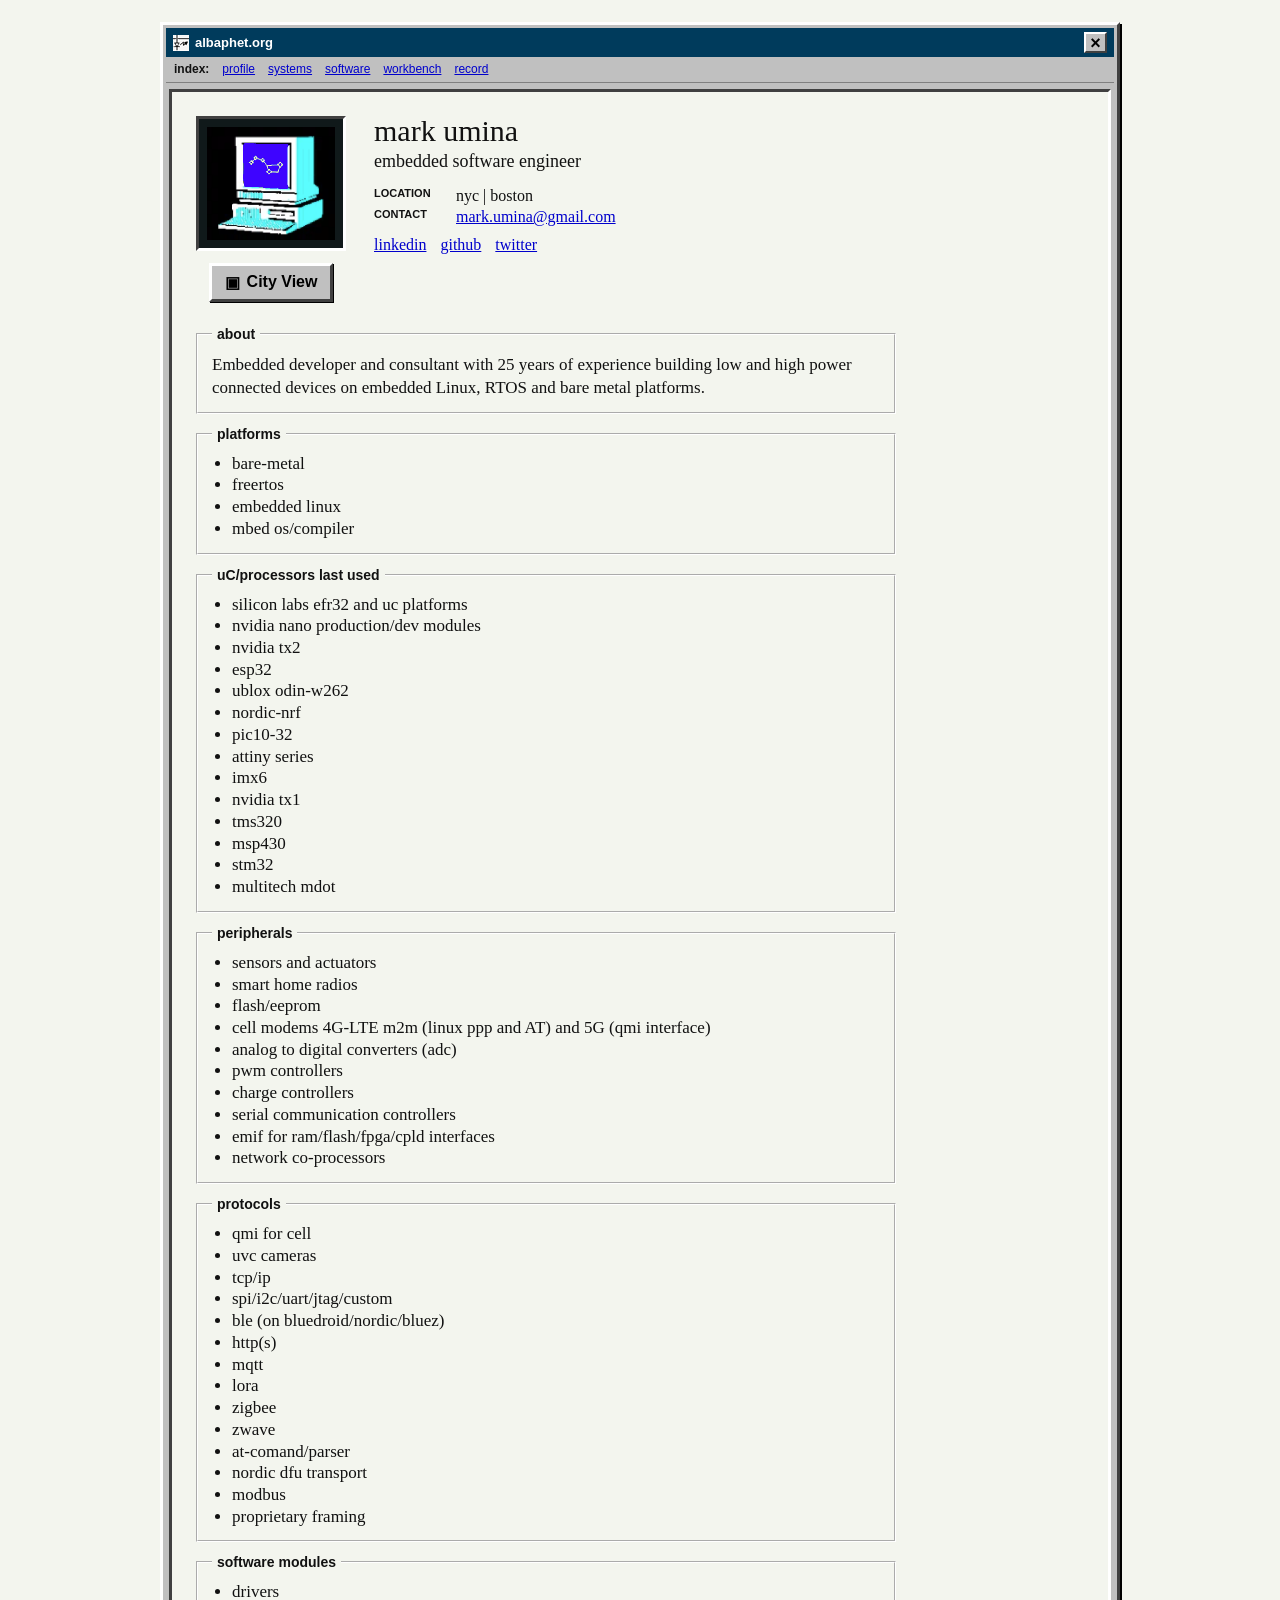
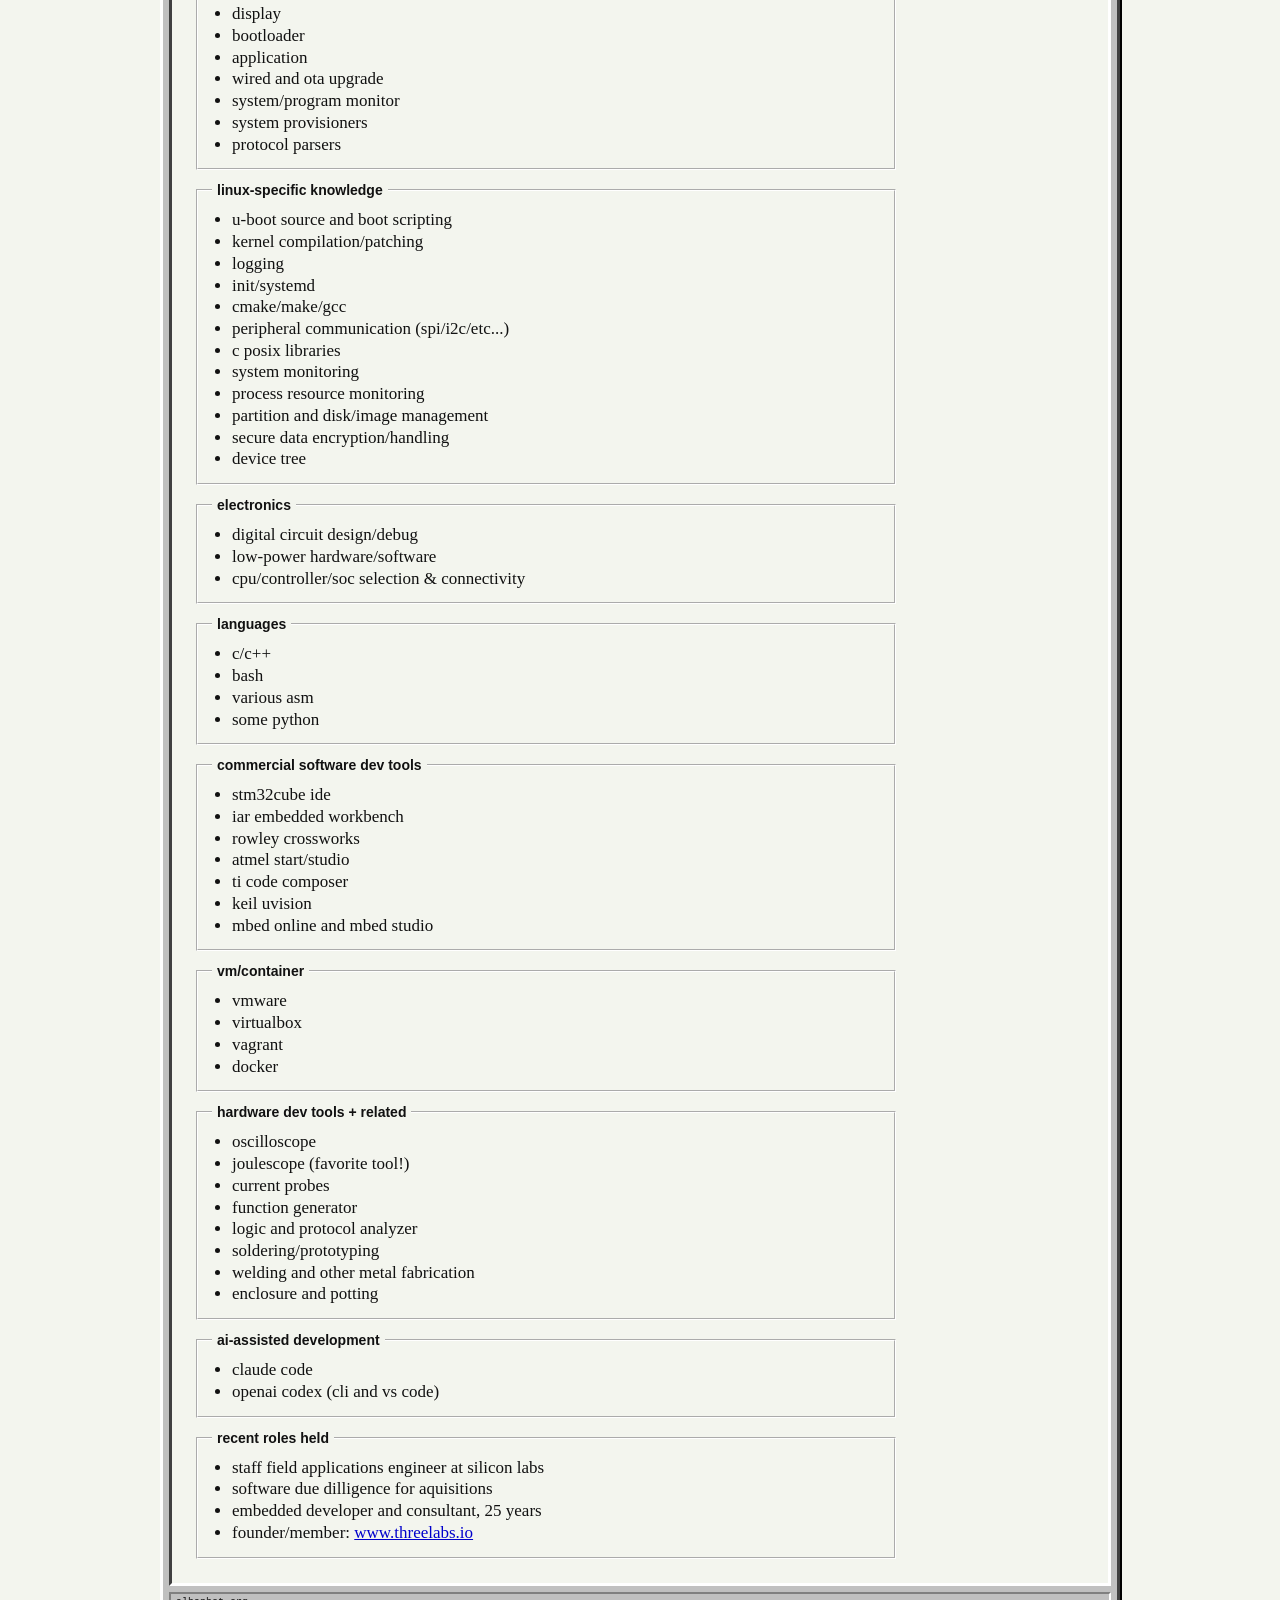
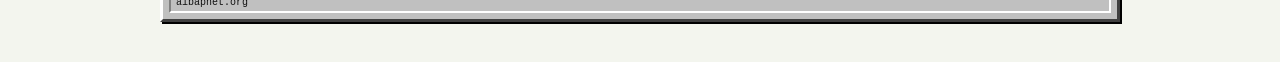
==== commit c1d02bb0: "easteregg." ====
--- a/index.html
+++ b/index.html
@@ -73,6 +73,7 @@
 <div class="terminal-window">
   <header class="title-bar">
     <span class="title-bar-name"><img src="favicon.ico" alt=""> albaphet.org</span>
+    <button class="title-bar-close" id="close-site-window" type="button" aria-label="Close albaphet.org" title="Close">&times;</button>
   </header>
 
   <nav class="menu-bar" aria-label="Page index">
@@ -302,5 +303,14 @@
   </footer>
 </div>
 
+<section class="desktop" id="desktop" hidden aria-label="Desktop">
+  <button class="desktop-icon" id="open-site-window" type="button" aria-label="Open albaphet.org">
+    <span class="desktop-icon-image"><img src="computr_constellation.png" width="327" height="288" alt=""></span>
+    <span>albaphet.org</span>
+  </button>
+</section>
+
+<script src="site.js"></script>
+
 </body>
 </html>
--- a/site.css
+++ b/site.css
@@ -8,6 +8,10 @@
 
 * {
   box-sizing: border-box;
+}
+
+[hidden] {
+  display: none !important;
 }
 
 html {
@@ -68,6 +72,32 @@
 .title-bar-name img {
   width: 16px;
   height: 16px;
+}
+
+.title-bar-close {
+  display: none;
+  width: 23px;
+  height: 21px;
+  flex: 0 0 auto;
+  padding: 0;
+  border: 2px solid;
+  border-color: #ffffff #404040 #404040 #ffffff;
+  place-items: center;
+  background: #c0c0c0;
+  color: #000000;
+  font-family: Arial, sans-serif;
+  font-size: 18px;
+  font-weight: bold;
+  line-height: 1;
+  cursor: pointer;
+}
+
+.site-js .title-bar-close {
+  display: grid;
+}
+
+.title-bar-close:active {
+  border-color: #404040 #ffffff #ffffff #404040;
 }
 
 .menu-bar {
@@ -259,6 +289,59 @@
   border-color: #808080 #ffffff #ffffff #808080;
 }
 
+body.desktop-open {
+  overflow: hidden;
+  padding: 0;
+}
+
+.desktop {
+  position: fixed;
+  z-index: 100;
+  inset: 0;
+  padding: max(18px, env(safe-area-inset-top)) max(18px, env(safe-area-inset-right)) max(18px, env(safe-area-inset-bottom)) max(18px, env(safe-area-inset-left));
+  background: #008080;
+}
+
+.desktop-icon {
+  display: grid;
+  width: 96px;
+  min-height: 102px;
+  align-content: start;
+  justify-items: center;
+  gap: 7px;
+  padding: 7px 4px;
+  border: 1px solid transparent;
+  background: transparent;
+  color: #ffffff;
+  font-family: Verdana, Arial, sans-serif;
+  font-size: 12px;
+  line-height: 1.25;
+  text-shadow: 1px 1px 0 #000000;
+  cursor: default;
+}
+
+.desktop-icon-image {
+  display: grid;
+  width: 64px;
+  height: 56px;
+  place-items: center;
+}
+
+.desktop-icon img {
+  display: block;
+  width: 64px;
+  height: auto;
+  image-rendering: pixelated;
+}
+
+.desktop-icon:hover,
+.desktop-icon:focus-visible {
+  border-color: #ffffff;
+  outline: 1px dotted #000000;
+  outline-offset: -3px;
+  background: #000080;
+}
+
 @media (max-width: 680px) {
   body {
     padding: 8px 6px 24px;
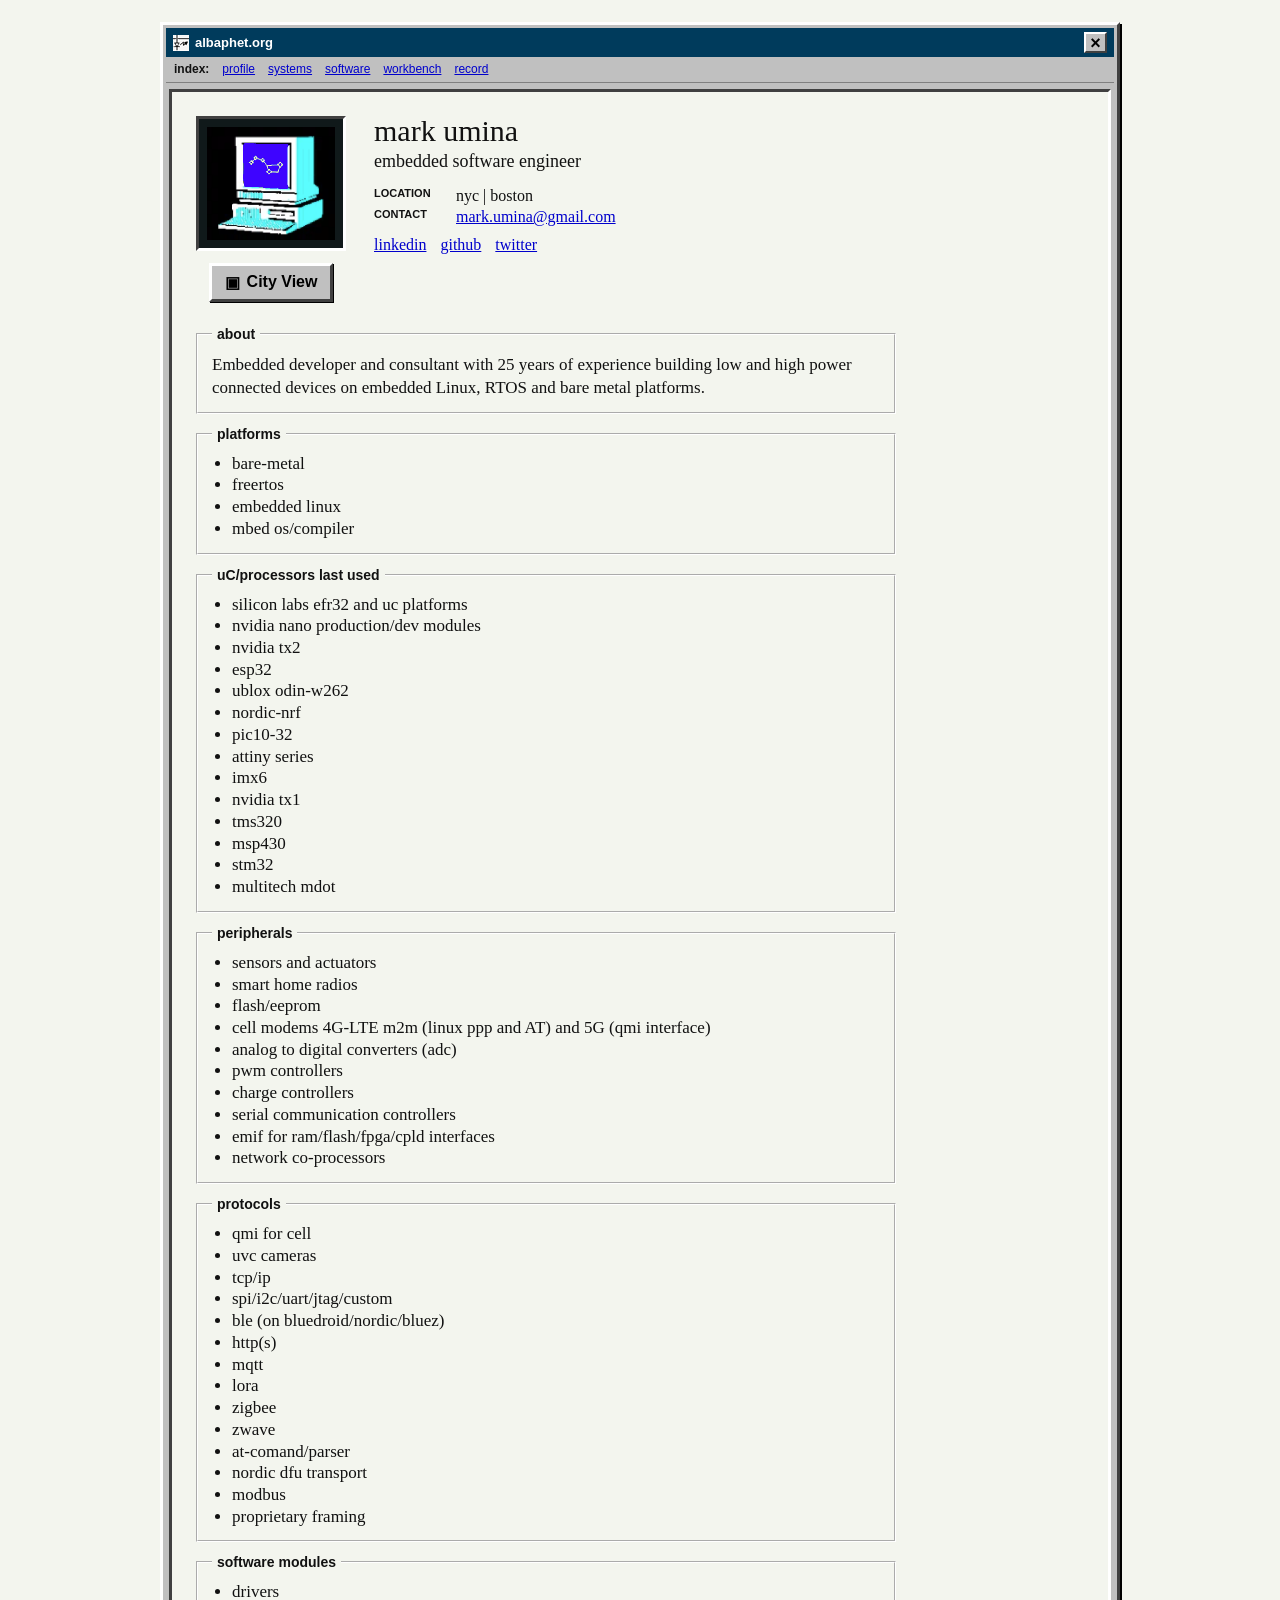
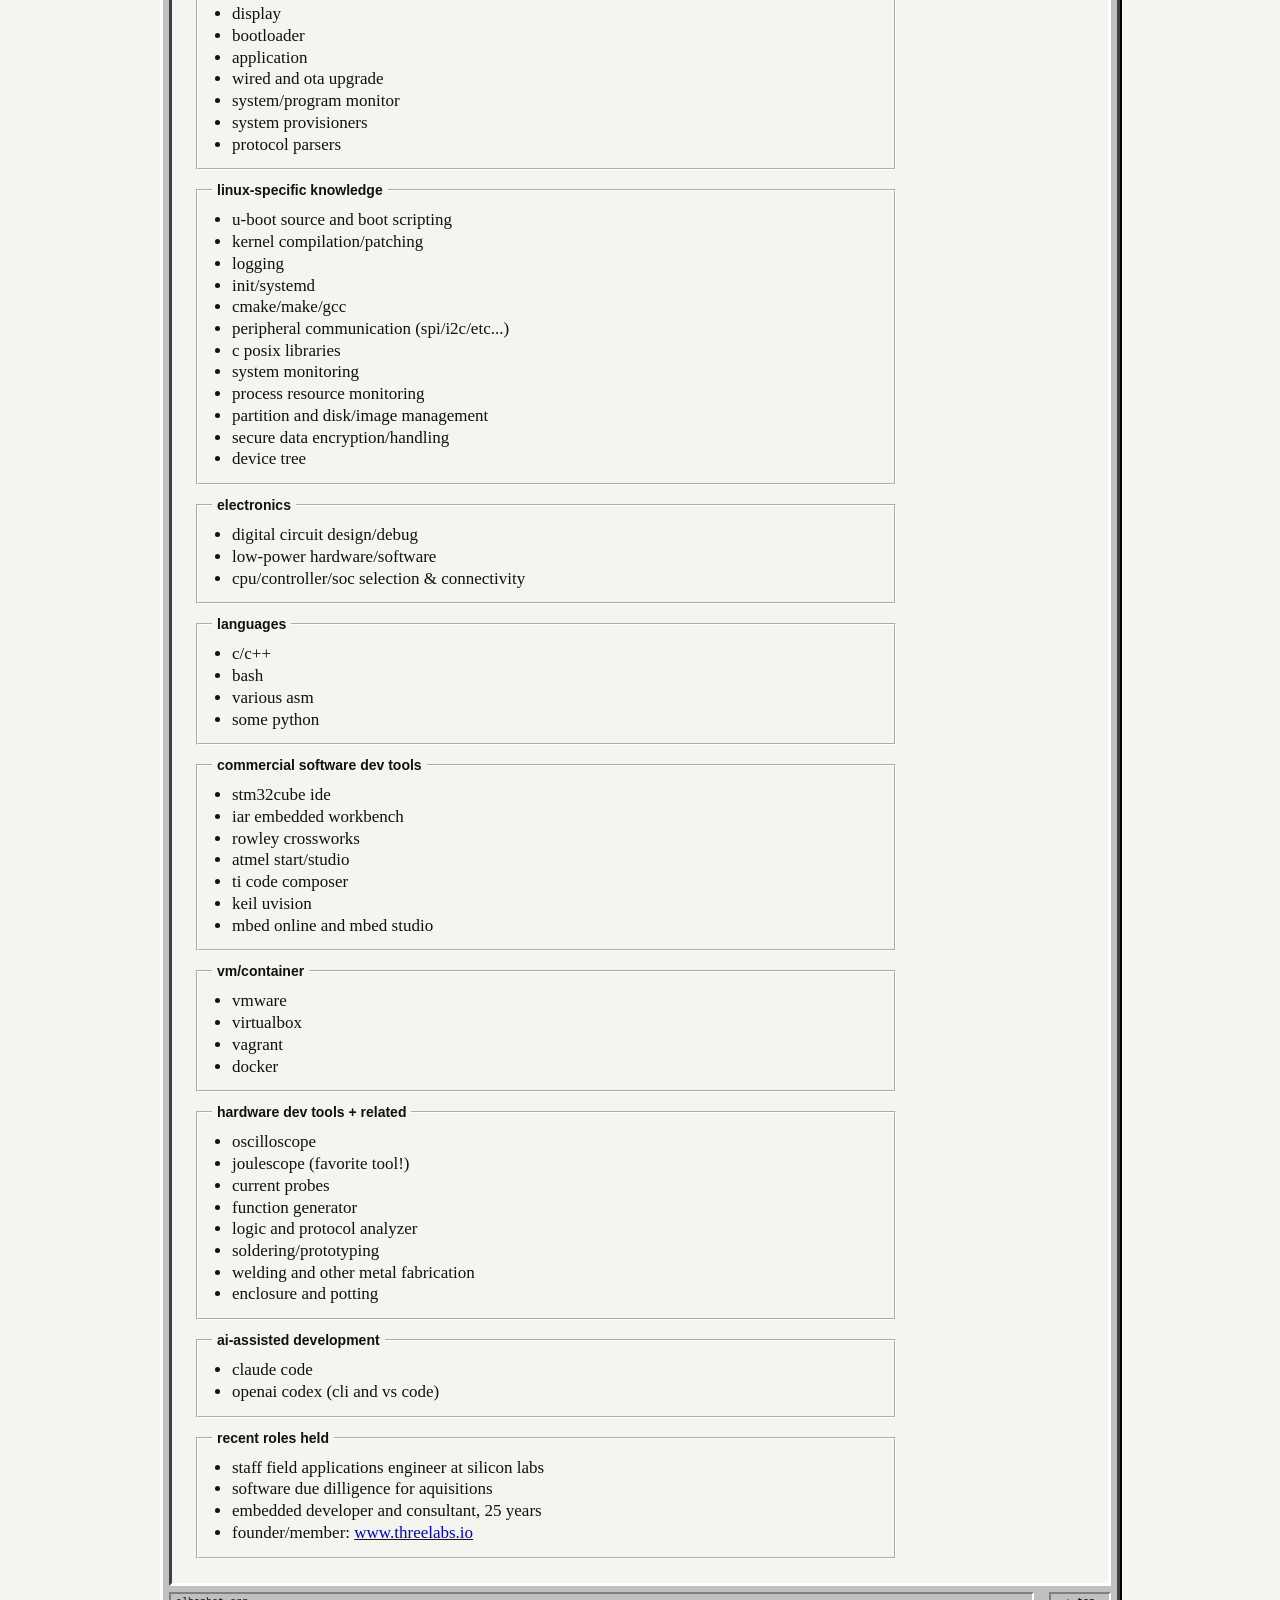
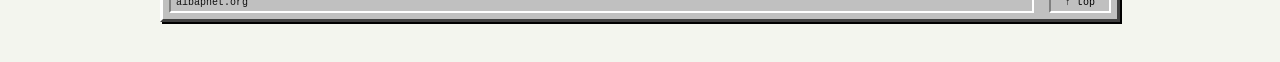
==== commit 580c2faa: "add top button on bottom right." ====
--- a/index.html
+++ b/index.html
@@ -68,7 +68,7 @@
 }
 </script>
 </head>
-<body>
+<body id="top">
 
 <div class="terminal-window">
   <header class="title-bar">
@@ -300,6 +300,7 @@
 
   <footer class="window-status">
     <span>albaphet.org</span>
+    <a class="footer-top" href="#top" aria-label="Back to top" title="Back to top">&#8593; top</a>
   </footer>
 </div>
 
--- a/site.css
+++ b/site.css
@@ -282,11 +282,32 @@
   font-size: 10px;
 }
 
-.window-status span {
+.window-status span,
+.footer-top {
   flex: 1;
   padding: 3px 5px;
   border: 2px solid;
   border-color: #808080 #ffffff #ffffff #808080;
+}
+
+.footer-top {
+  flex: 0 0 auto;
+  min-width: 62px;
+  color: #000000;
+  text-align: center;
+  text-decoration: none;
+}
+
+.footer-top:visited {
+  color: #000000;
+}
+
+.footer-top:hover {
+  background: #d3d3d3;
+}
+
+.footer-top:active {
+  border-color: #ffffff #808080 #808080 #ffffff;
 }
 
 body.desktop-open {
